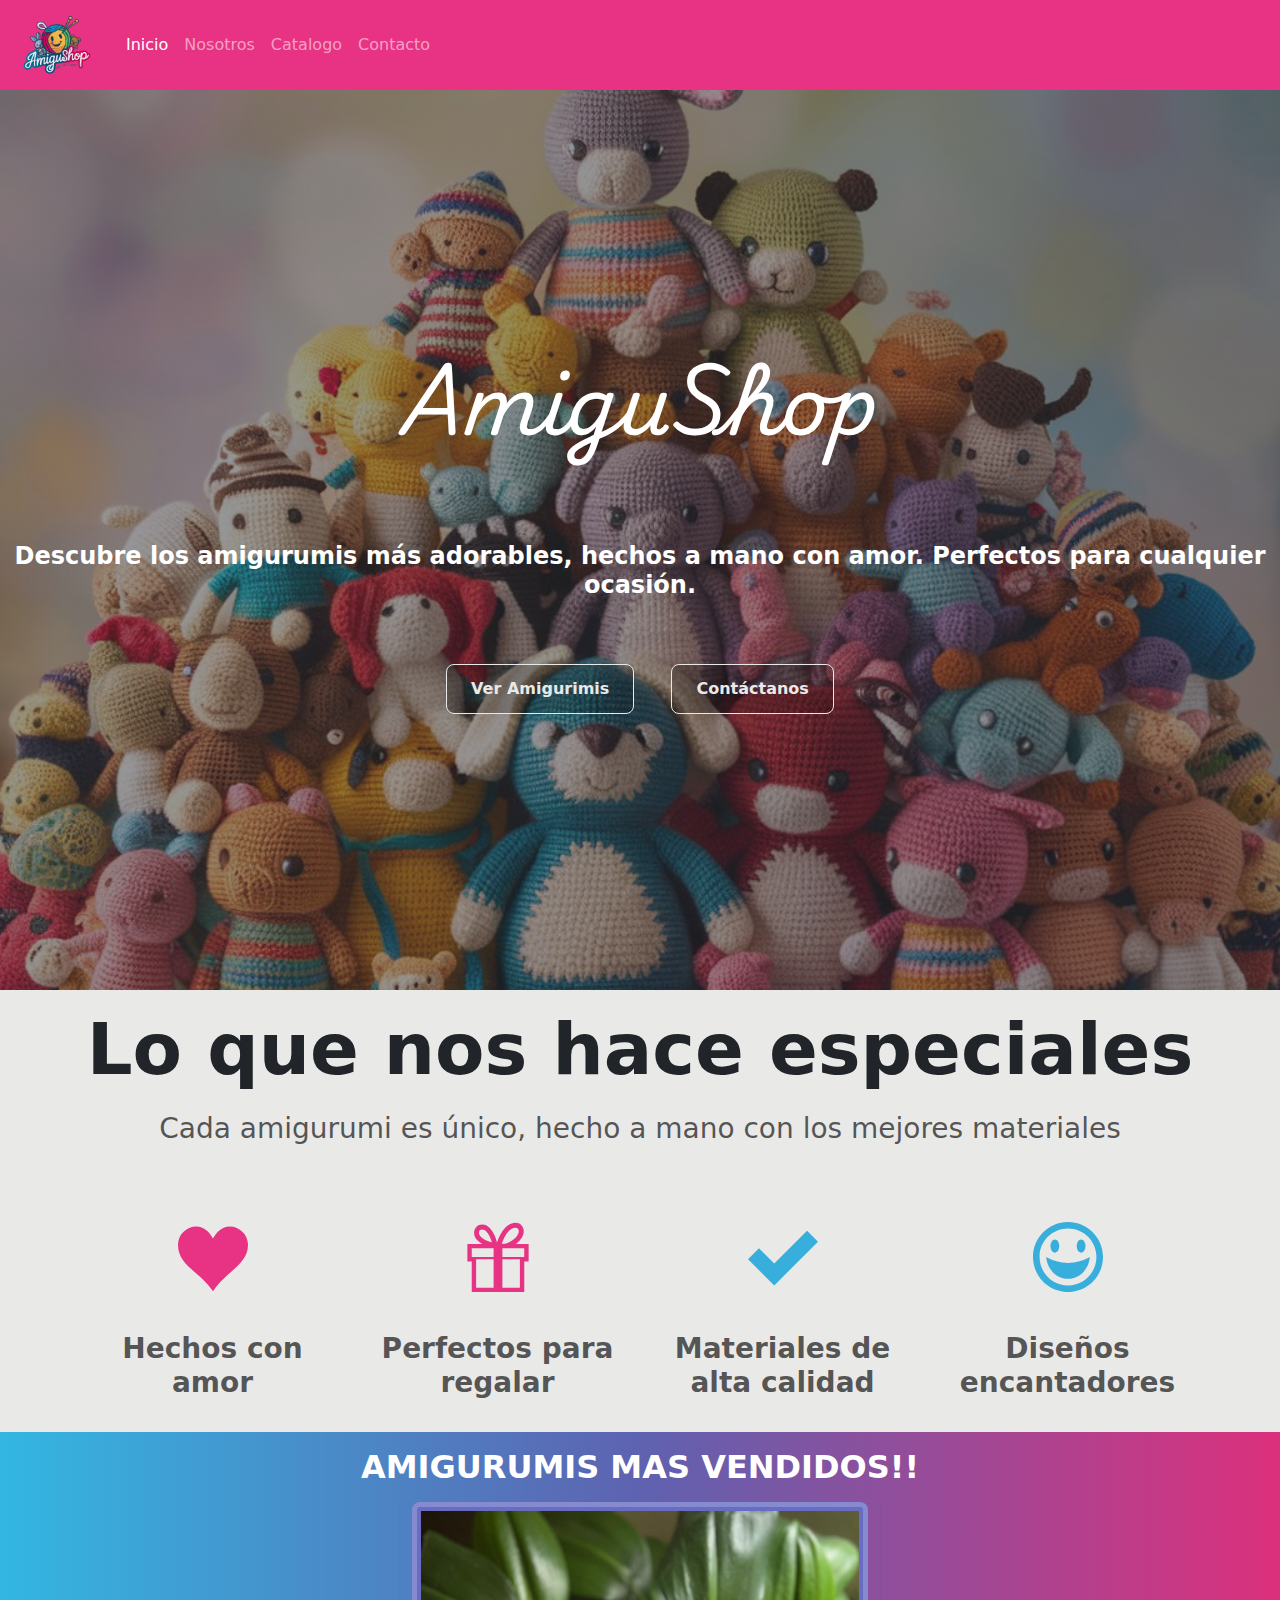
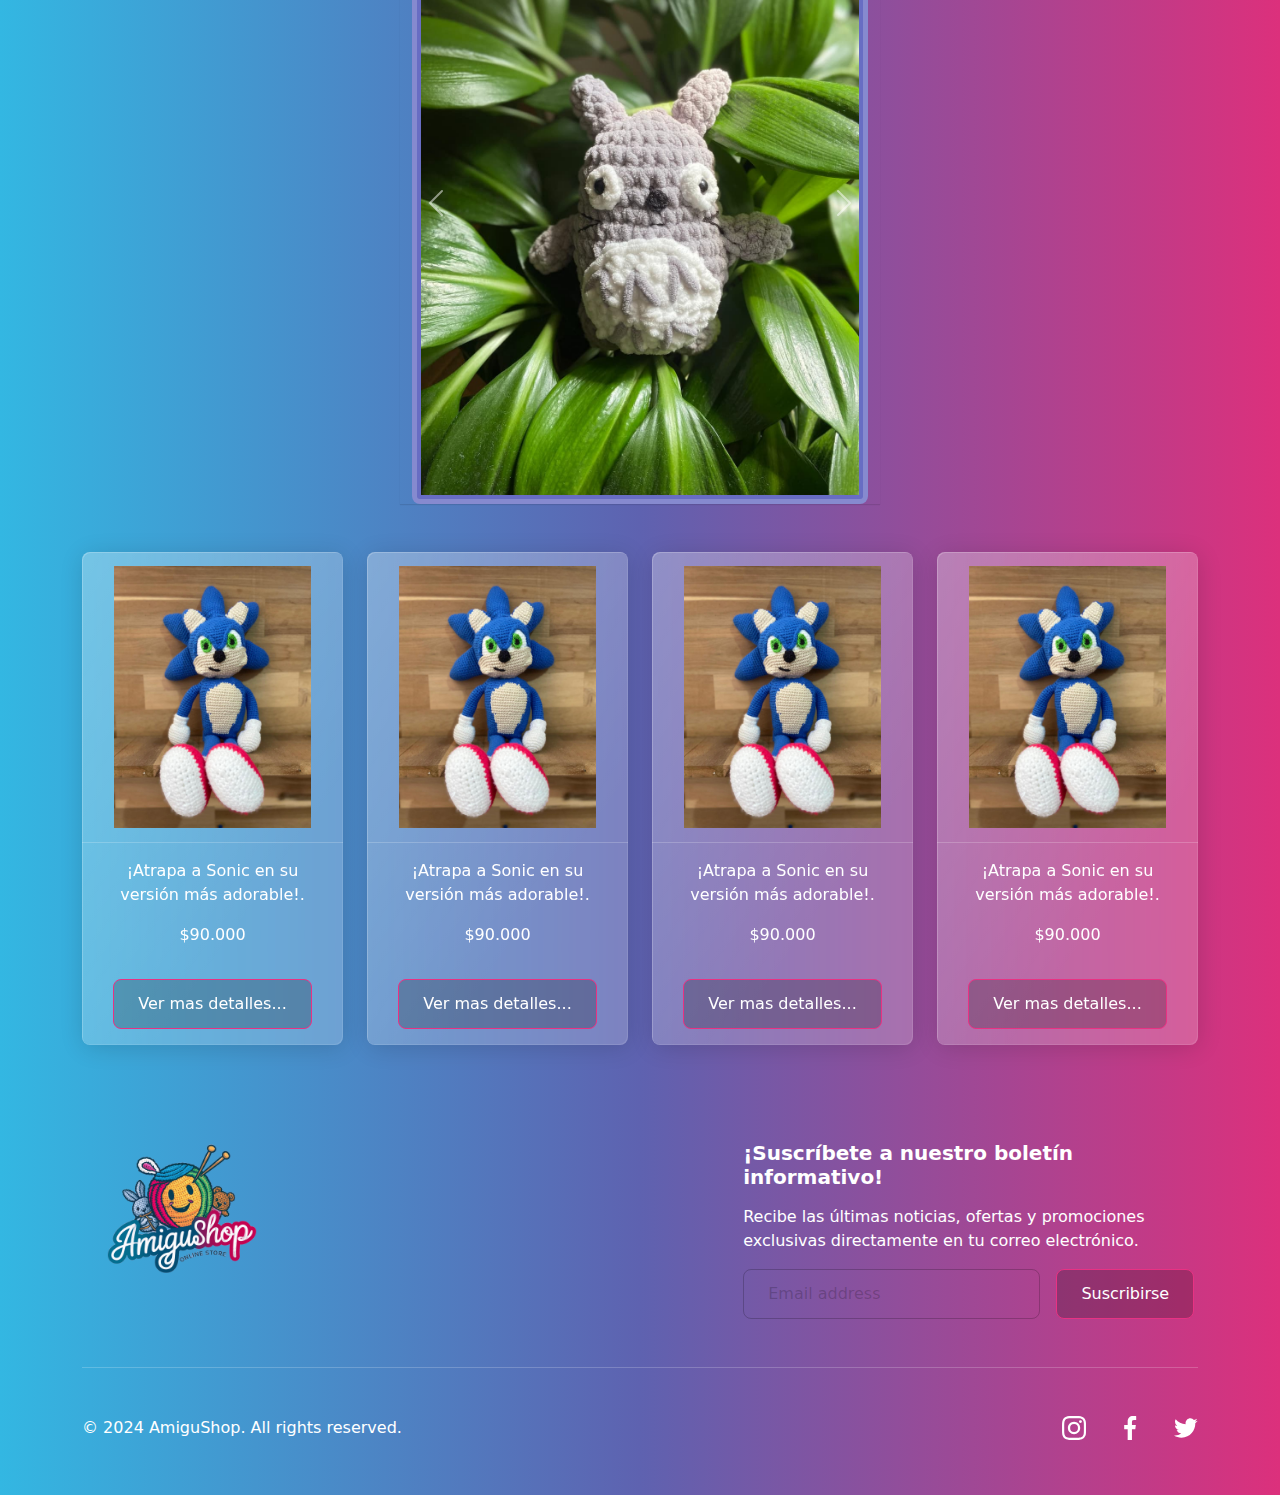
==== index.html @ a47c1117 "catalog-added" ====
<!DOCTYPE html>
<html lang="es">

<head>
  <meta charset="UTF-8" />
  <meta name="viewport" content="width=device-width, initial-scale=1.0" />
  <link rel="preconnect" href="https://fonts.googleapis.com" />
  <link rel="preconnect" href="https://fonts.gstatic.com" crossorigin />
  <link href="https://fonts.googleapis.com/css2?family=Playwrite+DK+Loopet:wght@100..400&display=swap"
    rel="stylesheet" />
  <link rel="stylesheet" href="./css/bootstrap.css" />
  <link rel="stylesheet" href="./css/styles.css" />
  <title>Document</title>
</head>

<body class="bg-light">
  <header>
    <nav class="navbar navbar-expand-lg bg-primary p-0" data-bs-theme="dark">
      <div class="container-fluid">
        <a class="navbar-brand p-0" href="#"><img width="90rem" src="/img/logo-sin-fondo.png" alt="logo" /></a>
        <button class="navbar-toggler" type="button" data-bs-toggle="collapse" data-bs-target="#navbarColor01"
          aria-controls="navbarColor01" aria-expanded="false" aria-label="Toggle navigation">
          <span class="navbar-toggler-icon"></span>
        </button>
        <div class="collapse navbar-collapse" id="navbarColor01">
          <ul class="navbar-nav me-auto  ">
            <li class="nav-item">
              <a class="nav-link active" href="#">Inicio
                <span class="visually-hidden">(current)</span>
              </a>
            </li>
            <li class="nav-item">
              <a class="nav-link" href="#">Nosotros</a>
            </li>
            <li class="nav-item">
              <a class="nav-link" href="#">Catalogo</a>
            </li>
            <li class="nav-item">
              <a class="nav-link" href="#">Contacto</a>
            </li>
          </ul>
        </div>
      </div>
    </nav>
  </header>
  <section class="container-fluid section-hero text-center vh-100 shadow-lg">
    <div class="d-flex justify-content-center align-items-center h-100">
      <div class="">
        <h1 class="mb-5 display-1 fw-bold" style="font-family: Playwrite DK Loopet">
          AmiguShop
        </h1>
        <h4 class="mb-4">
          Descubre los amigurumis más adorables, hechos a mano con amor.
          Perfectos para cualquier ocasión.
        </h4>
        <a data-mdb-ripple-init class="btn btn-outline-light m-2 fw-bolder"
          href="https://www.youtube.com/watch?v=c9B4TPnak1A" role="button" rel="nofollow" target="_blank">Ver
          Amigurimis</a>
        <a data-mdb-ripple-init class="btn btn-outline-light m-2 fw-bolder"
          href="https://mdbootstrap.com/docs/standard/" target="_blank" role="button">Contáctanos</a>
      </div>
    </div>
  </section>

  <section class="bg-light p-2 ">
    <div class="container">
      <h2 class="display-2 fw-semibold text-center text-dark">Lo que nos hace especiales</h2>
      <p class="text-secondary-emphasis fs-3 text-center mb-3">
        Cada amigurumi es único, hecho a mano con los mejores materiales
      </p>
      <div class="row row-cols-2 text-center">
        <div class="col-sm-3 text-wrap">
          <div><svg fill="#E83283" width="70">
              <use href="./img/icons-about.svg#icon-heart"></use>
            </svg></div>
          <h3 class="text-secondary-emphasis">Hechos con amor</h3>
        </div>
        <div class="col-sm-3 text-wrap">
          <div><svg fill="#E83283" width="70">
              <use href="./img/icons-about.svg#icon-gift"></use>
            </svg></div>
          <h3 class="text-secondary-emphasis">Perfectos para regalar</h3>
        </div>
        <div class="col-sm-3 text-wrap">
          <div><svg fill="#38AEDD" width="70">
              <use href="./img/icons-about.svg#icon-checkmark"></use>
            </svg></div>
          <h3 class="text-secondary-emphasis">Materiales de alta calidad</h3>
        </div>
        <div class="col-sm-3 text-wrap">
          <div><svg fill="#38AEDD" width="70">
              <use href="./img/icons-about.svg#icon-happy"></use>
            </svg></div>
          <h3 class="text-secondary-emphasis">Diseños encantadores</h3>
        </div>
      </div>
  </section>
  <section class="p-2">
    <h2 class="text-center">AMIGURUMIS MAS VENDIDOS!!</h2>
    <div id="carouselExampleAutoplaying" class="carousel slide carousel-fade container shadow-sm"
      data-bs-ride="carousel">
      <div class="carousel-inner">
        <div class="carousel-item active">
          <img src="img/totoro.jpg" class="d-block w-100 img-thumbnail border-5 " alt="totoro">
        </div>
        <div class="carousel-item">
          <img src="/img/sonic-1.jpeg" class="d-block w-100 img-thumbnail border-5" alt="sonic">
        </div>
        <div class="carousel-item">
          <img src="img/hello-kitty.jpeg" class="d-block w-100 img-thumbnail border-5" alt="...">
        </div>
        <div class="carousel-item">
          <img src="img/hipopotamo.jpeg" class="d-block w-100 img-thumbnail border-5" alt="...">
        </div>
      </div>
      <button class="carousel-control-prev" type="button" data-bs-target="#carouselExampleAutoplaying"
        data-bs-slide="prev">
        <span class="carousel-control-prev-icon" aria-hidden="true"></span>
        <span class="visually-hidden">Previous</span>
      </button>
      <button class="carousel-control-next" type="button" data-bs-target="#carouselExampleAutoplaying"
        data-bs-slide="next">
        <span class="carousel-control-next-icon" aria-hidden="true"></span>
        <span class="visually-hidden">Next</span>
      </button>
    </div>
  </section>
  <section class="">
    <div class="container mt-3">
      <div class="row row-cols-1 text-center">
        <div class="col-sm-3 text-wrap">
          <div class="card mb-3">
            <div>
              <img class="d-block w-100 card-header" src="img/sonic-1.jpeg" alt="">
            </div>
            <div class="card-body p-2">
              <p class="card-text">¡Atrapa a Sonic en su versión más adorable!.</p>
              <span class=" ">$90.000</span>
            </div>
            <div class="card-body p-2">

              <button type="button" class=" btn btn-primary">Ver mas detalles...</button>
            </div>
          </div>
        </div>
        <div class="col-sm-3 text-wrap">
          <div class="card mb-3">
            <div>
              <img class="d-block w-100 card-header" src="img/sonic-1.jpeg" alt="">
            </div>
            <div class="card-body p-2">
              <p class="card-text">¡Atrapa a Sonic en su versión más adorable!.</p>
              <span class="">$90.000</span>
            </div>
            <div class="card-body p-2">

              <button type="button" class=" btn btn-primary">Ver mas detalles...</button>
            </div>
          </div>
        </div>
        <div class="col-sm-3 text-wrap">
          <div class="card mb-3">
            <div>
              <img class="d-block w-100 card-header" src="img/sonic-1.jpeg" alt="">
            </div>
            <div class="card-body p-2">
              <p class="card-text">¡Atrapa a Sonic en su versión más adorable!.</p>
              <span class="">$90.000</span>
            </div>
            <div class="card-body p-2">

              <button type="button" class=" btn btn-primary">Ver mas detalles...</button>
            </div>
          </div>
        </div>
        <div class="col-sm-3 text-wrap">
          <div class="card mb-3">
            <div>
              <img class="d-block w-100 card-header" src="img/sonic-1.jpeg" alt="">
            </div>
            <div class="card-body p-2">
              <p class="card-text">¡Atrapa a Sonic en su versión más adorable!.</p>
              <span class="">$90.000</span>
            </div>
            <div class="card-body p-2">

              <button type="button" class=" btn btn-primary">Ver mas detalles...</button>
            </div>
          </div>
        </div>
      </div>
  </section>
  <footer>
    <div class="container py-3">
      <div class="row">
        <div class="col-6 col-md-2 hidden">
          <a class="navbar-brand p-0" href="#"><img width="200rem" src="/img/logo-sin-fondo.png" alt="logo" /></a>
        </div>
        <div class="col-md-5 offset-md-1 mt-3">
          <form>
            <h5>¡Suscríbete a nuestro boletín informativo!</h5>
            <p>Recibe las últimas noticias, ofertas y promociones exclusivas directamente en tu correo electrónico.</p>
            <div class="d-flex flex-column flex-sm-row w-100 gap-2">
              <label for="newsletter1" class="visually-hidden">correo electronico</label>
              <input id="newsletter1" type="text" class="form-control" placeholder="Email address">
              <button class="btn btn-primary" type="button">Suscribirse</button>
            </div>
          </form>
        </div>
      </div>

      <div class="d-flex flex-column flex-sm-row justify-content-between py-4 my-4 border-top">
        <p>© 2024 AmiguShop. All rights reserved.</p>
        <ul class="list-unstyled d-flex">

          <li class="ms-3"><a class="icon-link icon-link-hover" href="#"><svg class="bi" width="24" height="24">
                <use href="./img/icons.svg#icon-instagram"></use>
              </svg></a></li>
          <li class="ms-3"><a class="icon-link icon-link-hover" href="#"><svg class="bi" width="24" height="24">
                <use href="./img/icons.svg#icon-facebook"></use>
              </svg></a></li>
          <li class="ms-3"><a class="icon-link icon-link-hover" href="#"><svg class="bi" width="24" height="24">
                <use href="./img/icons.svg#icon-twitter"></use>
              </svg></a></li>
        </ul>
      </div>
    </div>
  </footer>
  <script src="https://cdn.jsdelivr.net/npm/bootstrap@5.3.3/dist/js/bootstrap.bundle.min.js"></script>
</body>

</html>
---- css/styles.css ----
.section-hero {
    margin: 0 auto;
    background-image: linear-gradient(to right, rgba(47, 48, 58, 0.5), rgba(47, 48, 58, 0.5)), url(/img/bg-hero.jpeg);
    background-size: cover;
    background-repeat: no-repeat;
    background-position: center;

}

.slide {
    max-width: 30rem;
}





@media (max-width: 425px) {
    .hidden {
        display: none;
    }
}
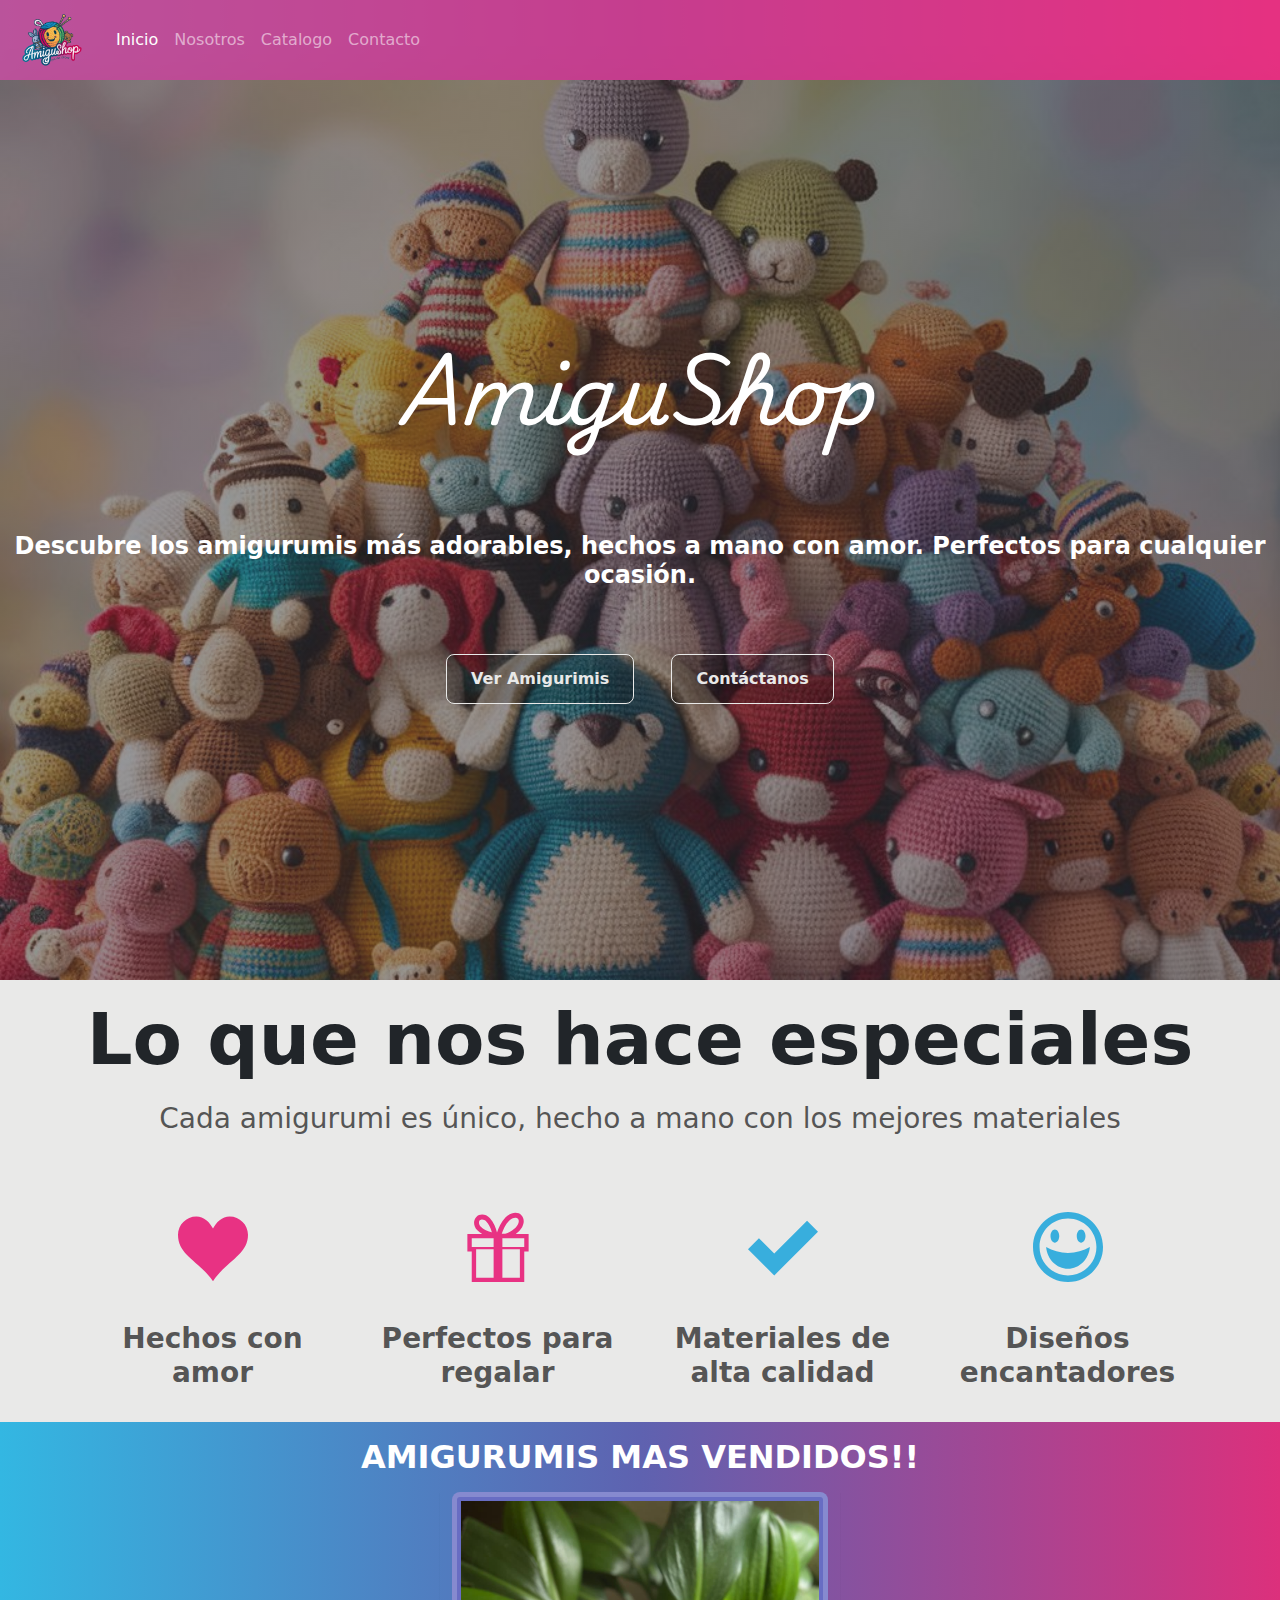
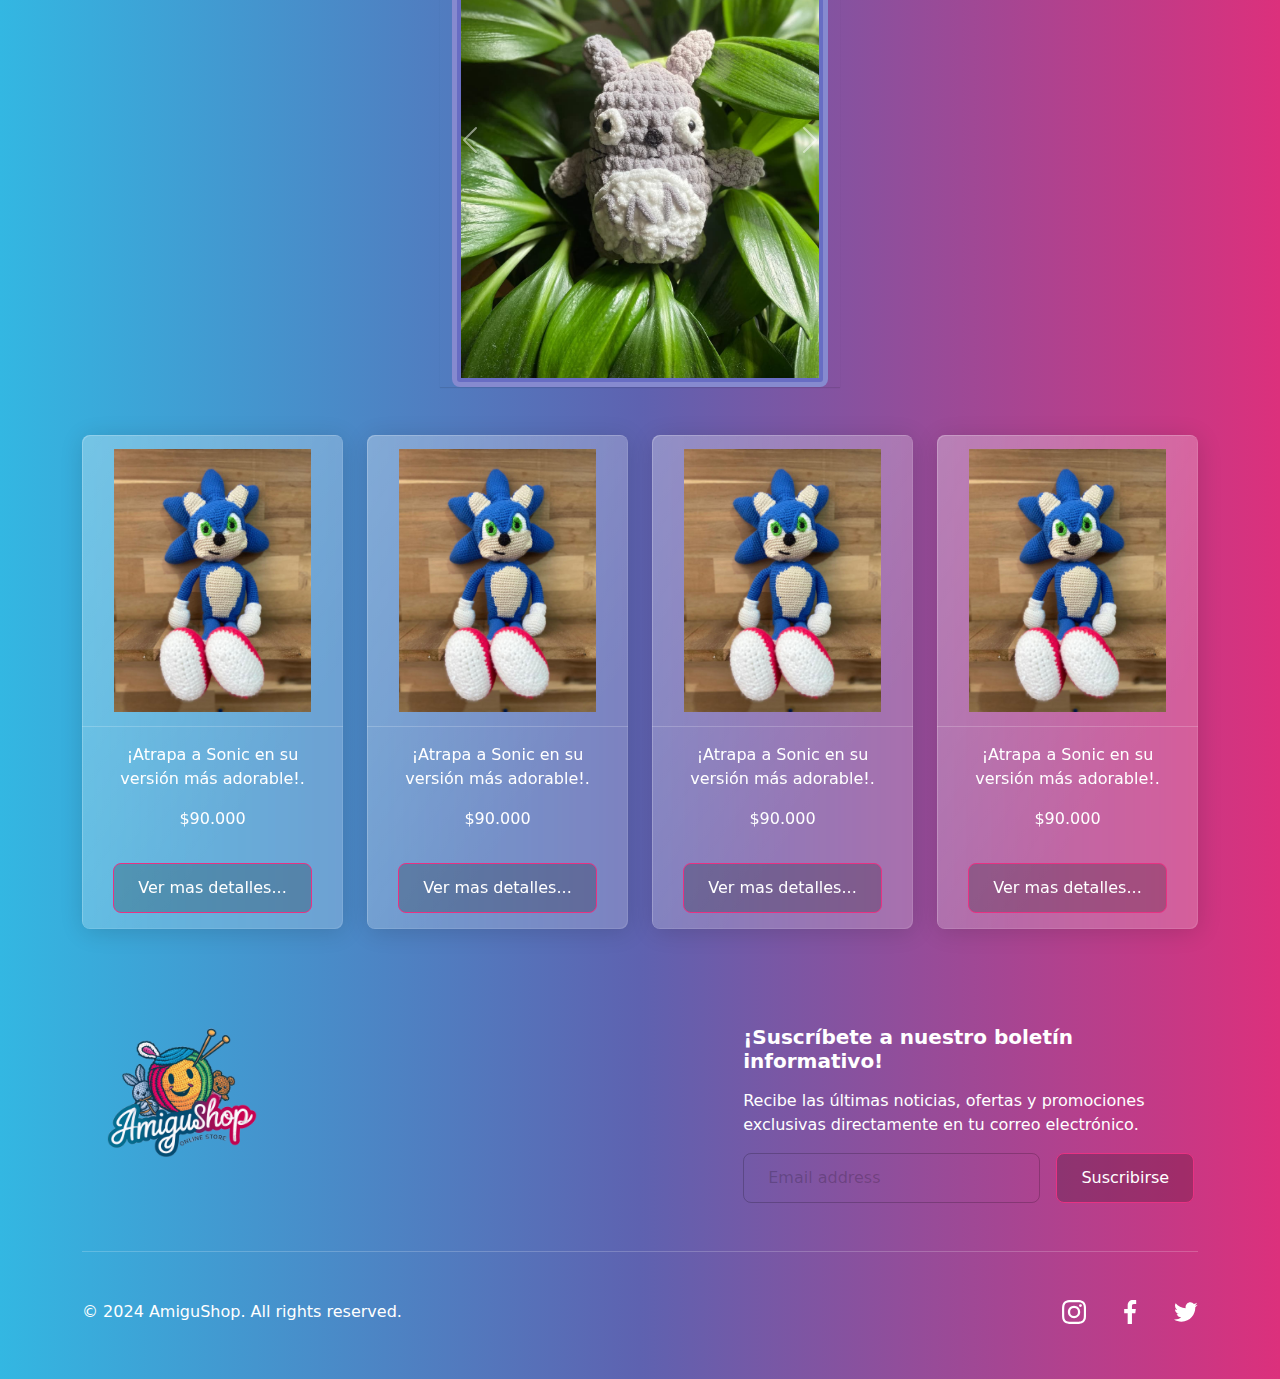
==== commit 10785843: "opacity-header" ====
--- a/index.html
+++ b/index.html
@@ -10,14 +10,14 @@
     rel="stylesheet" />
   <link rel="stylesheet" href="./css/bootstrap.css" />
   <link rel="stylesheet" href="./css/styles.css" />
-  <title>Document</title>
+  <title>AmiguShop</title>
 </head>
 
 <body class="bg-light">
   <header>
-    <nav class="navbar navbar-expand-lg bg-primary p-0" data-bs-theme="dark">
+    <nav class="navbar navbar-expand-lg bg-primary p-0 bg-opacity-75" data-bs-theme="dark">
       <div class="container-fluid">
-        <a class="navbar-brand p-0" href="#"><img width="90rem" src="/img/logo-sin-fondo.png" alt="logo" /></a>
+        <a class="navbar-brand p-0" href="#"><img width="80rem" src="/img/logo-sin-fondo.png" alt="logo" /></a>
         <button class="navbar-toggler" type="button" data-bs-toggle="collapse" data-bs-target="#navbarColor01"
           aria-controls="navbarColor01" aria-expanded="false" aria-label="Toggle navigation">
           <span class="navbar-toggler-icon"></span>
@@ -30,7 +30,7 @@
               </a>
             </li>
             <li class="nav-item">
-              <a class="nav-link" href="#">Nosotros</a>
+              <a class="nav-link" href="#about">Nosotros</a>
             </li>
             <li class="nav-item">
               <a class="nav-link" href="#">Catalogo</a>
@@ -62,7 +62,7 @@
     </div>
   </section>
 
-  <section class="bg-light p-2 ">
+  <section id="about" class="bg-light p-2 ">
     <div class="container">
       <h2 class="display-2 fw-semibold text-center text-dark">Lo que nos hace especiales</h2>
       <p class="text-secondary-emphasis fs-3 text-center mb-3">
@@ -194,7 +194,8 @@
     <div class="container py-3">
       <div class="row">
         <div class="col-6 col-md-2 hidden">
-          <a class="navbar-brand p-0" href="#"><img width="200rem" src="/img/logo-sin-fondo.png" alt="logo" /></a>
+          <a class="navbar-brand p-0" href="/index.html"><img width="200rem" src="/img/logo-sin-fondo.png"
+              alt="logo" /></a>
         </div>
         <div class="col-md-5 offset-md-1 mt-3">
           <form>
--- a/css/styles.css
+++ b/css/styles.css
@@ -8,7 +8,7 @@
 }
 
 .slide {
-    max-width: 30rem;
+    max-width: 25rem;
 }
 
 
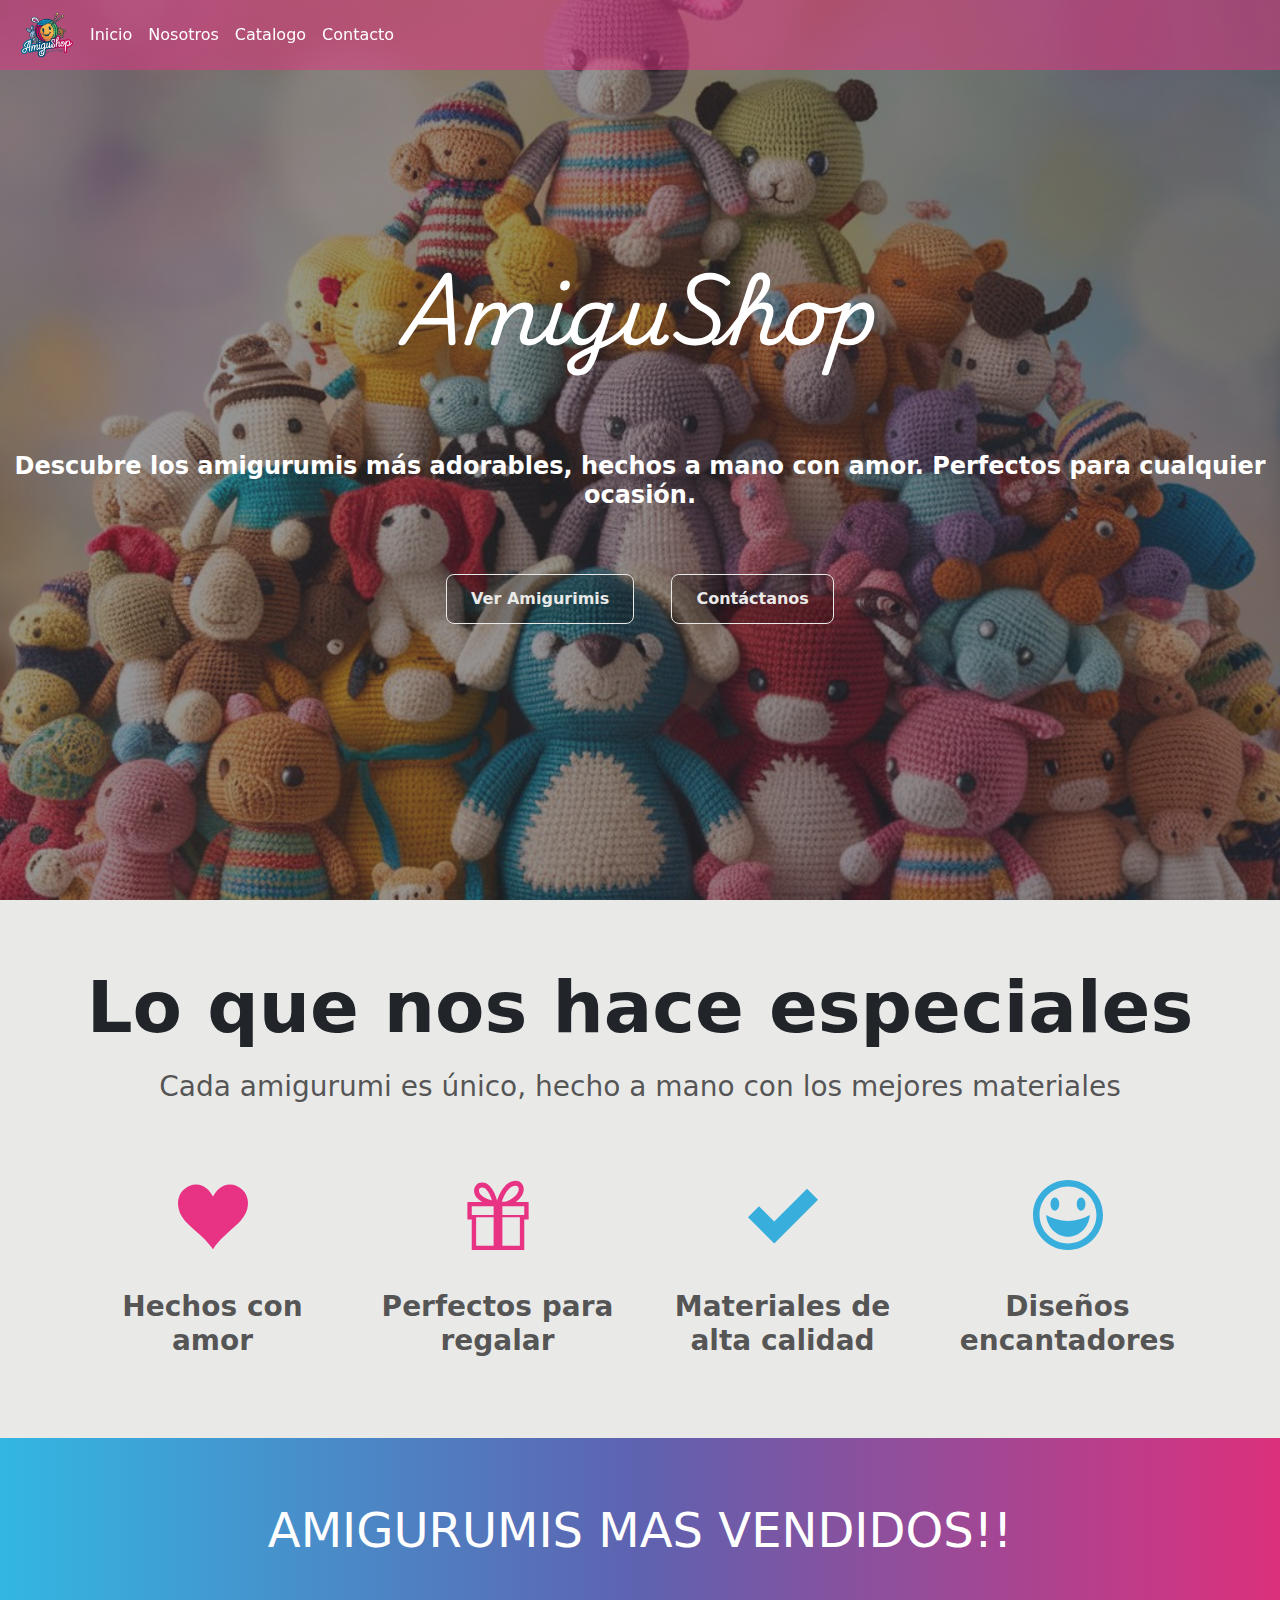
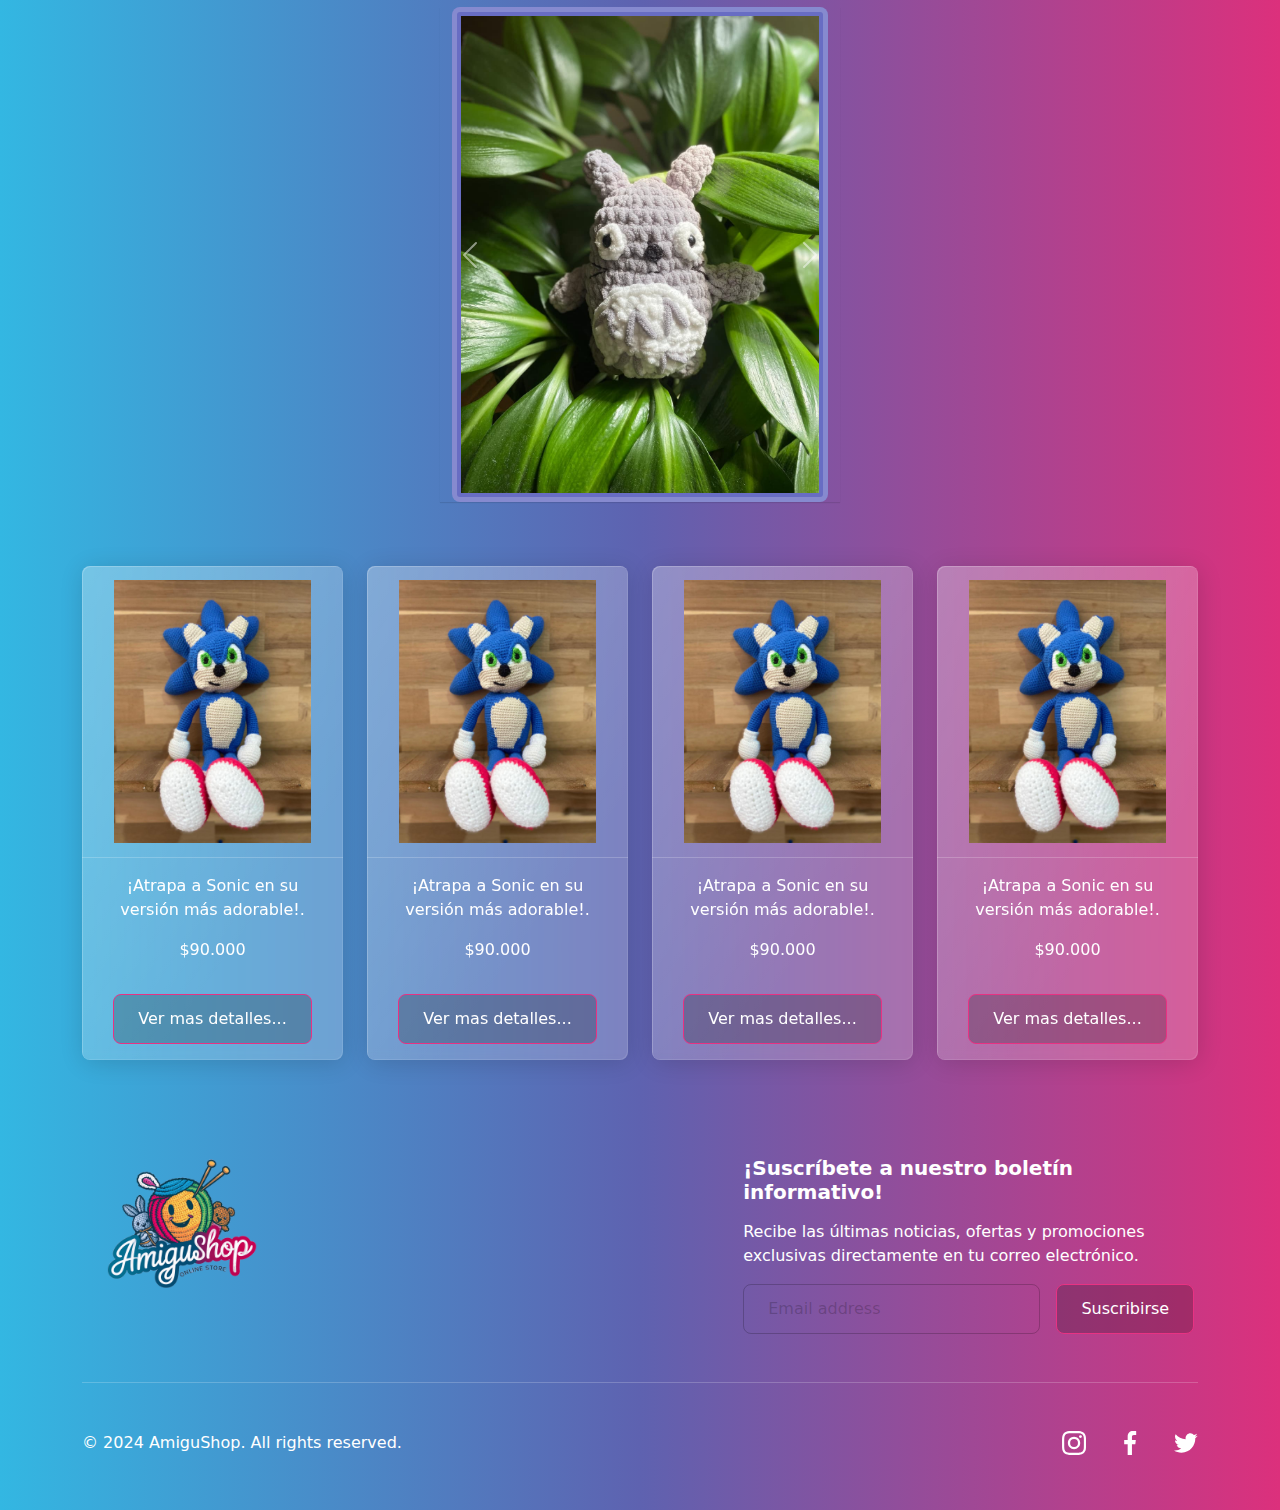
==== commit 66c56080: "changes-nav-margin sections" ====
--- a/index.html
+++ b/index.html
@@ -15,9 +15,9 @@
 
 <body class="bg-light">
   <header>
-    <nav class="navbar navbar-expand-lg bg-primary p-0 bg-opacity-75" data-bs-theme="dark">
+    <nav class="navbar navbar-expand-lg bg-primary p-0 bg-opacity-50 fixed-top m-0" data-bs-theme="dark">
       <div class="container-fluid">
-        <a class="navbar-brand p-0" href="#"><img width="80rem" src="/img/logo-sin-fondo.png" alt="logo" /></a>
+        <a class="navbar-brand p-0 m-0" href="#"><img width="70rem" src="./img/logo-sin-fondo.png" alt="logo" /></a>
         <button class="navbar-toggler" type="button" data-bs-toggle="collapse" data-bs-target="#navbarColor01"
           aria-controls="navbarColor01" aria-expanded="false" aria-label="Toggle navigation">
           <span class="navbar-toggler-icon"></span>
@@ -25,15 +25,15 @@
         <div class="collapse navbar-collapse" id="navbarColor01">
           <ul class="navbar-nav me-auto  ">
             <li class="nav-item">
-              <a class="nav-link active" href="#">Inicio
+              <a class="nav-link " href="#">Inicio
                 <span class="visually-hidden">(current)</span>
               </a>
             </li>
             <li class="nav-item">
-              <a class="nav-link" href="#about">Nosotros</a>
-            </li>
-            <li class="nav-item">
-              <a class="nav-link" href="#">Catalogo</a>
+              <a class="nav-link " href="#about">Nosotros</a>
+            </li>
+            <li class="nav-item">
+              <a class="nav-link " href="#">Catalogo</a>
             </li>
             <li class="nav-item">
               <a class="nav-link" href="#">Contacto</a>
@@ -56,19 +56,19 @@
         <a data-mdb-ripple-init class="btn btn-outline-light m-2 fw-bolder"
           href="https://www.youtube.com/watch?v=c9B4TPnak1A" role="button" rel="nofollow" target="_blank">Ver
           Amigurimis</a>
-        <a data-mdb-ripple-init class="btn btn-outline-light m-2 fw-bolder"
-          href="https://mdbootstrap.com/docs/standard/" target="_blank" role="button">Contáctanos</a>
+        <a data-mdb-ripple-init class="btn btn-outline-light m-2 fw-bolder" href="https://wa.me/573041015470"
+          target="_blank" role="button">Contáctanos</a>
       </div>
     </div>
   </section>
 
   <section id="about" class="bg-light p-2 ">
     <div class="container">
-      <h2 class="display-2 fw-semibold text-center text-dark">Lo que nos hace especiales</h2>
+      <h2 class="display-2 fw-semibold text-center text-dark mt-4">Lo que nos hace especiales</h2>
       <p class="text-secondary-emphasis fs-3 text-center mb-3">
         Cada amigurumi es único, hecho a mano con los mejores materiales
       </p>
-      <div class="row row-cols-2 text-center">
+      <div class="row row-cols-2 text-center mb-4">
         <div class="col-sm-3 text-wrap">
           <div><svg fill="#E83283" width="70">
               <use href="./img/icons-about.svg#icon-heart"></use>
@@ -96,7 +96,7 @@
       </div>
   </section>
   <section class="p-2">
-    <h2 class="text-center">AMIGURUMIS MAS VENDIDOS!!</h2>
+    <h2 class="text-center mt-4 mb-4 display-5">AMIGURUMIS MAS VENDIDOS!!</h2>
     <div id="carouselExampleAutoplaying" class="carousel slide carousel-fade container shadow-sm"
       data-bs-ride="carousel">
       <div class="carousel-inner">
@@ -104,7 +104,7 @@
           <img src="img/totoro.jpg" class="d-block w-100 img-thumbnail border-5 " alt="totoro">
         </div>
         <div class="carousel-item">
-          <img src="/img/sonic-1.jpeg" class="d-block w-100 img-thumbnail border-5" alt="sonic">
+          <img src="img/sonic-1.jpeg" class="d-block w-100 img-thumbnail border-5" alt="sonic">
         </div>
         <div class="carousel-item">
           <img src="img/hello-kitty.jpeg" class="d-block w-100 img-thumbnail border-5" alt="...">
@@ -126,7 +126,7 @@
     </div>
   </section>
   <section class="">
-    <div class="container mt-3">
+    <div class="container mt-4">
       <div class="row row-cols-1 text-center">
         <div class="col-sm-3 text-wrap">
           <div class="card mb-3">
@@ -194,7 +194,7 @@
     <div class="container py-3">
       <div class="row">
         <div class="col-6 col-md-2 hidden">
-          <a class="navbar-brand p-0" href="/index.html"><img width="200rem" src="/img/logo-sin-fondo.png"
+          <a class="navbar-brand p-0" href="/index.html"><img width="200rem" src="./img/logo-sin-fondo.png"
               alt="logo" /></a>
         </div>
         <div class="col-md-5 offset-md-1 mt-3">
--- a/css/styles.css
+++ b/css/styles.css
@@ -12,9 +12,6 @@
 }
 
 
-
-
-
 @media (max-width: 425px) {
     .hidden {
         display: none;
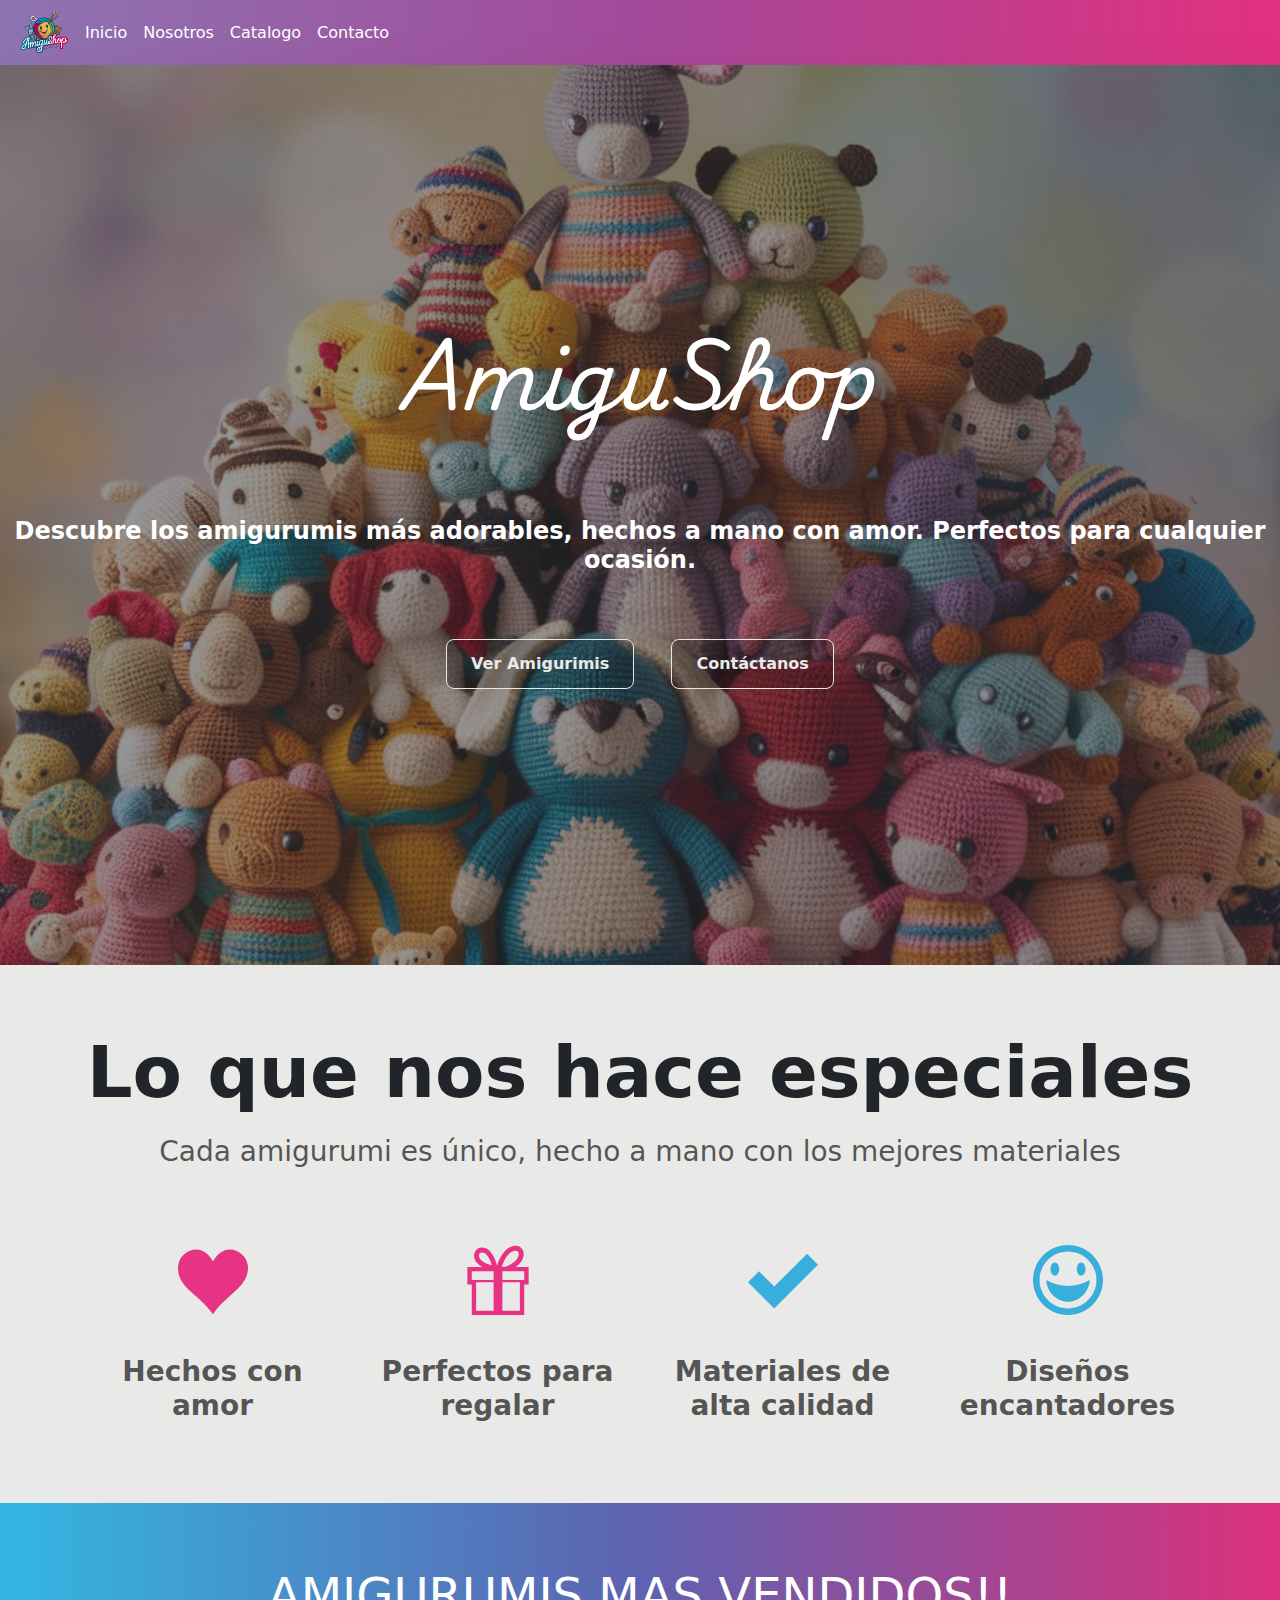
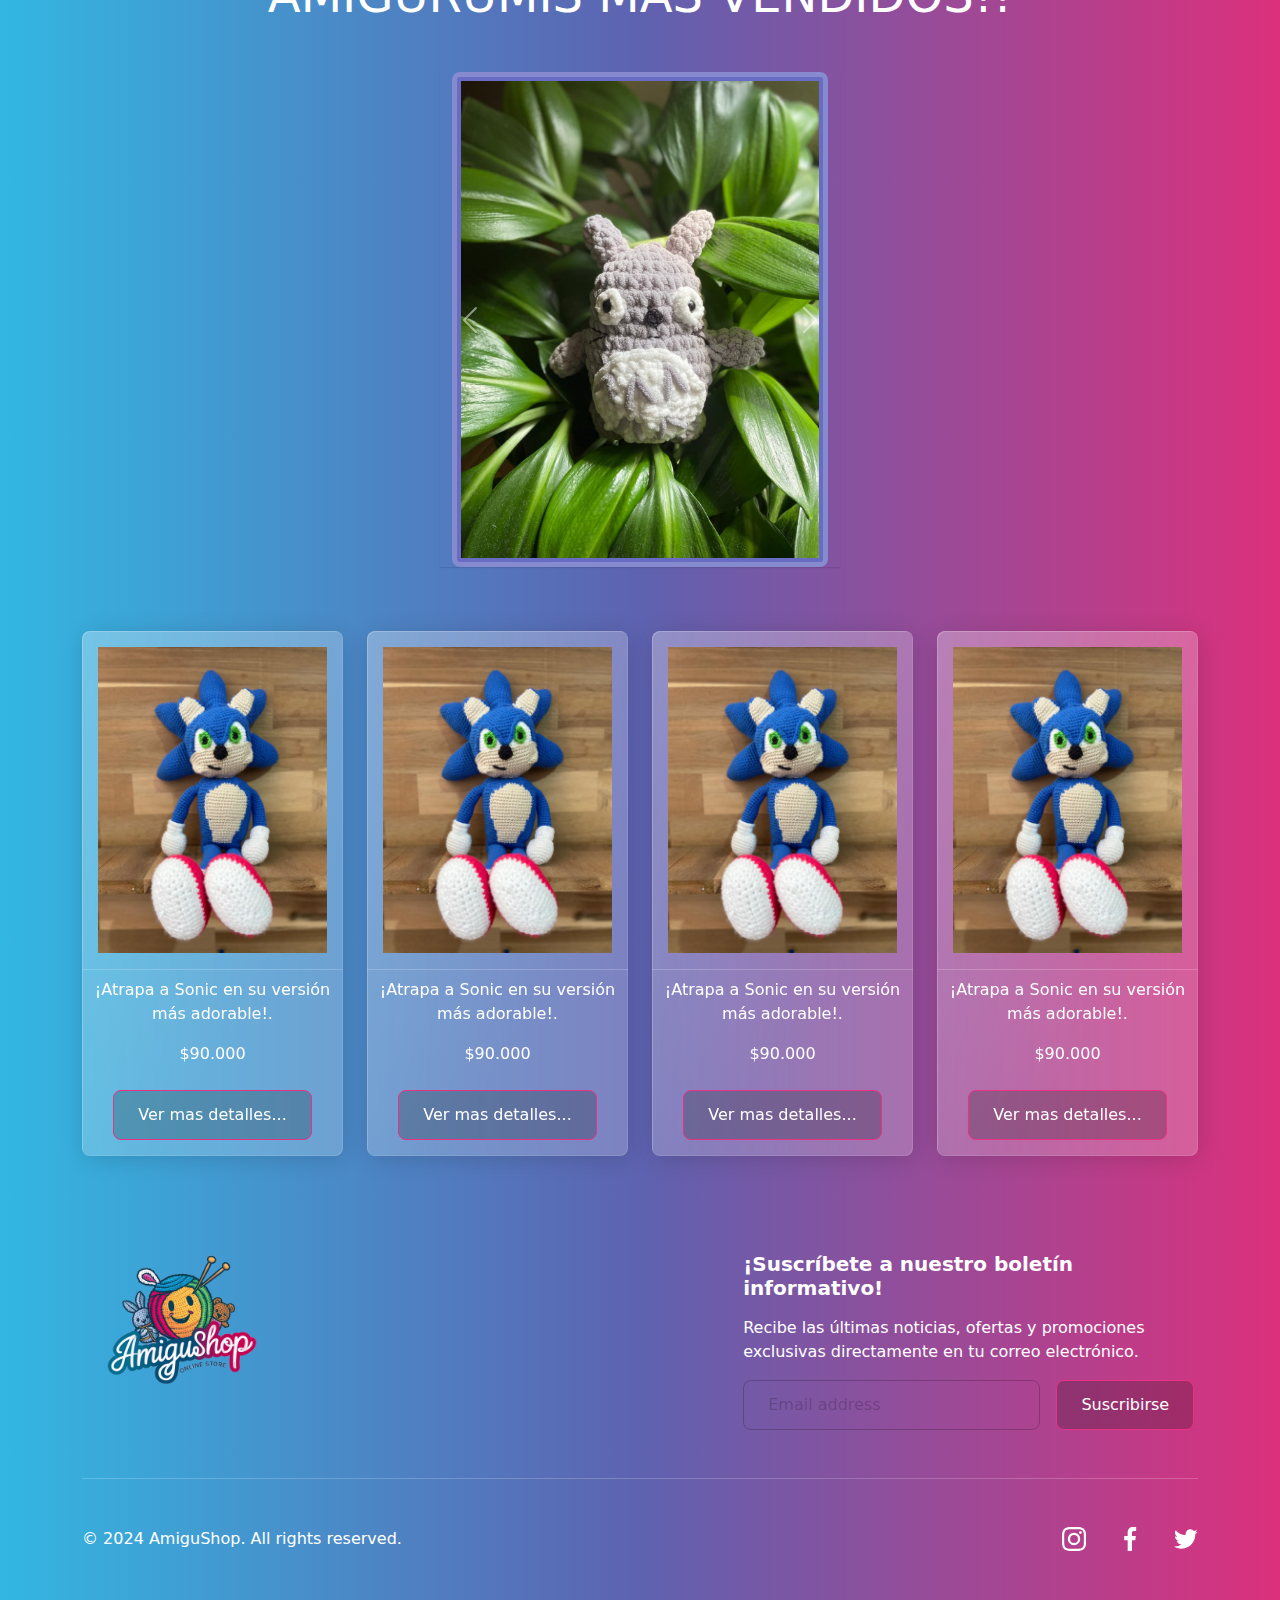
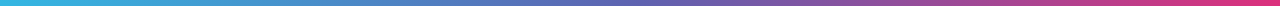
==== commit bf6a8846: "se-añade-script-suscripcion" ====
--- a/index.html
+++ b/index.html
@@ -15,14 +15,14 @@
 
 <body class="bg-light">
   <header>
-    <nav class="navbar navbar-expand-lg bg-primary p-0 bg-opacity-50 fixed-top m-0" data-bs-theme="dark">
+    <nav class="navbar navbar-expand-lg bg-primary p-0 bg-opacity-50 m-0 " data-bs-theme="dark">
       <div class="container-fluid">
-        <a class="navbar-brand p-0 m-0" href="#"><img width="70rem" src="./img/logo-sin-fondo.png" alt="logo" /></a>
+        <a class="navbar-brand p-0 m-0" href="#"><img width="65rem" src="./img/logo-sin-fondo.png" alt="logo" /></a>
         <button class="navbar-toggler" type="button" data-bs-toggle="collapse" data-bs-target="#navbarColor01"
           aria-controls="navbarColor01" aria-expanded="false" aria-label="Toggle navigation">
           <span class="navbar-toggler-icon"></span>
         </button>
-        <div class="collapse navbar-collapse" id="navbarColor01">
+        <div class="collapse navbar-collapse m-0" id="navbarColor01">
           <ul class="navbar-nav me-auto  ">
             <li class="nav-item">
               <a class="nav-link " href="#">Inicio
@@ -131,9 +131,9 @@
         <div class="col-sm-3 text-wrap">
           <div class="card mb-3">
             <div>
-              <img class="d-block w-100 card-header" src="img/sonic-1.jpeg" alt="">
-            </div>
-            <div class="card-body p-2">
+              <img class="d-block w-100 card-header p-2" src="img/sonic-1.jpeg" alt="">
+            </div>
+            <div class="card-body p-1">
               <p class="card-text">¡Atrapa a Sonic en su versión más adorable!.</p>
               <span class=" ">$90.000</span>
             </div>
@@ -146,9 +146,9 @@
         <div class="col-sm-3 text-wrap">
           <div class="card mb-3">
             <div>
-              <img class="d-block w-100 card-header" src="img/sonic-1.jpeg" alt="">
-            </div>
-            <div class="card-body p-2">
+              <img class="d-block w-100 card-header p-2"" src=" img/sonic-1.jpeg" alt="">
+            </div>
+            <div class="card-body p-1">
               <p class="card-text">¡Atrapa a Sonic en su versión más adorable!.</p>
               <span class="">$90.000</span>
             </div>
@@ -161,9 +161,9 @@
         <div class="col-sm-3 text-wrap">
           <div class="card mb-3">
             <div>
-              <img class="d-block w-100 card-header" src="img/sonic-1.jpeg" alt="">
-            </div>
-            <div class="card-body p-2">
+              <img class="d-block w-100 card-header p-2"" src=" img/sonic-1.jpeg" alt="">
+            </div>
+            <div class="card-body p-1">
               <p class="card-text">¡Atrapa a Sonic en su versión más adorable!.</p>
               <span class="">$90.000</span>
             </div>
@@ -176,9 +176,9 @@
         <div class="col-sm-3 text-wrap">
           <div class="card mb-3">
             <div>
-              <img class="d-block w-100 card-header" src="img/sonic-1.jpeg" alt="">
-            </div>
-            <div class="card-body p-2">
+              <img class="d-block w-100 card-header p-2"" src=" img/sonic-1.jpeg" alt="">
+            </div>
+            <div class="card-body p-1">
               <p class="card-text">¡Atrapa a Sonic en su versión más adorable!.</p>
               <span class="">$90.000</span>
             </div>
@@ -198,13 +198,13 @@
               alt="logo" /></a>
         </div>
         <div class="col-md-5 offset-md-1 mt-3">
-          <form>
+          <form id="suscription">
             <h5>¡Suscríbete a nuestro boletín informativo!</h5>
             <p>Recibe las últimas noticias, ofertas y promociones exclusivas directamente en tu correo electrónico.</p>
             <div class="d-flex flex-column flex-sm-row w-100 gap-2">
-              <label for="newsletter1" class="visually-hidden">correo electronico</label>
-              <input id="newsletter1" type="text" class="form-control" placeholder="Email address">
-              <button class="btn btn-primary" type="button">Suscribirse</button>
+              <label for="email" class="visually-hidden">correo electronico</label>
+              <input name="email" id="email" type="email" class="form-control" placeholder="Email address">
+              <button class="btn btn-primary" type="button" onclick="customerSuscription()">Suscribirse</button>
             </div>
           </form>
         </div>
@@ -228,6 +228,7 @@
     </div>
   </footer>
   <script src="https://cdn.jsdelivr.net/npm/bootstrap@5.3.3/dist/js/bootstrap.bundle.min.js"></script>
+  <script src="./js/script.js"></script>
 </body>
 
 </html>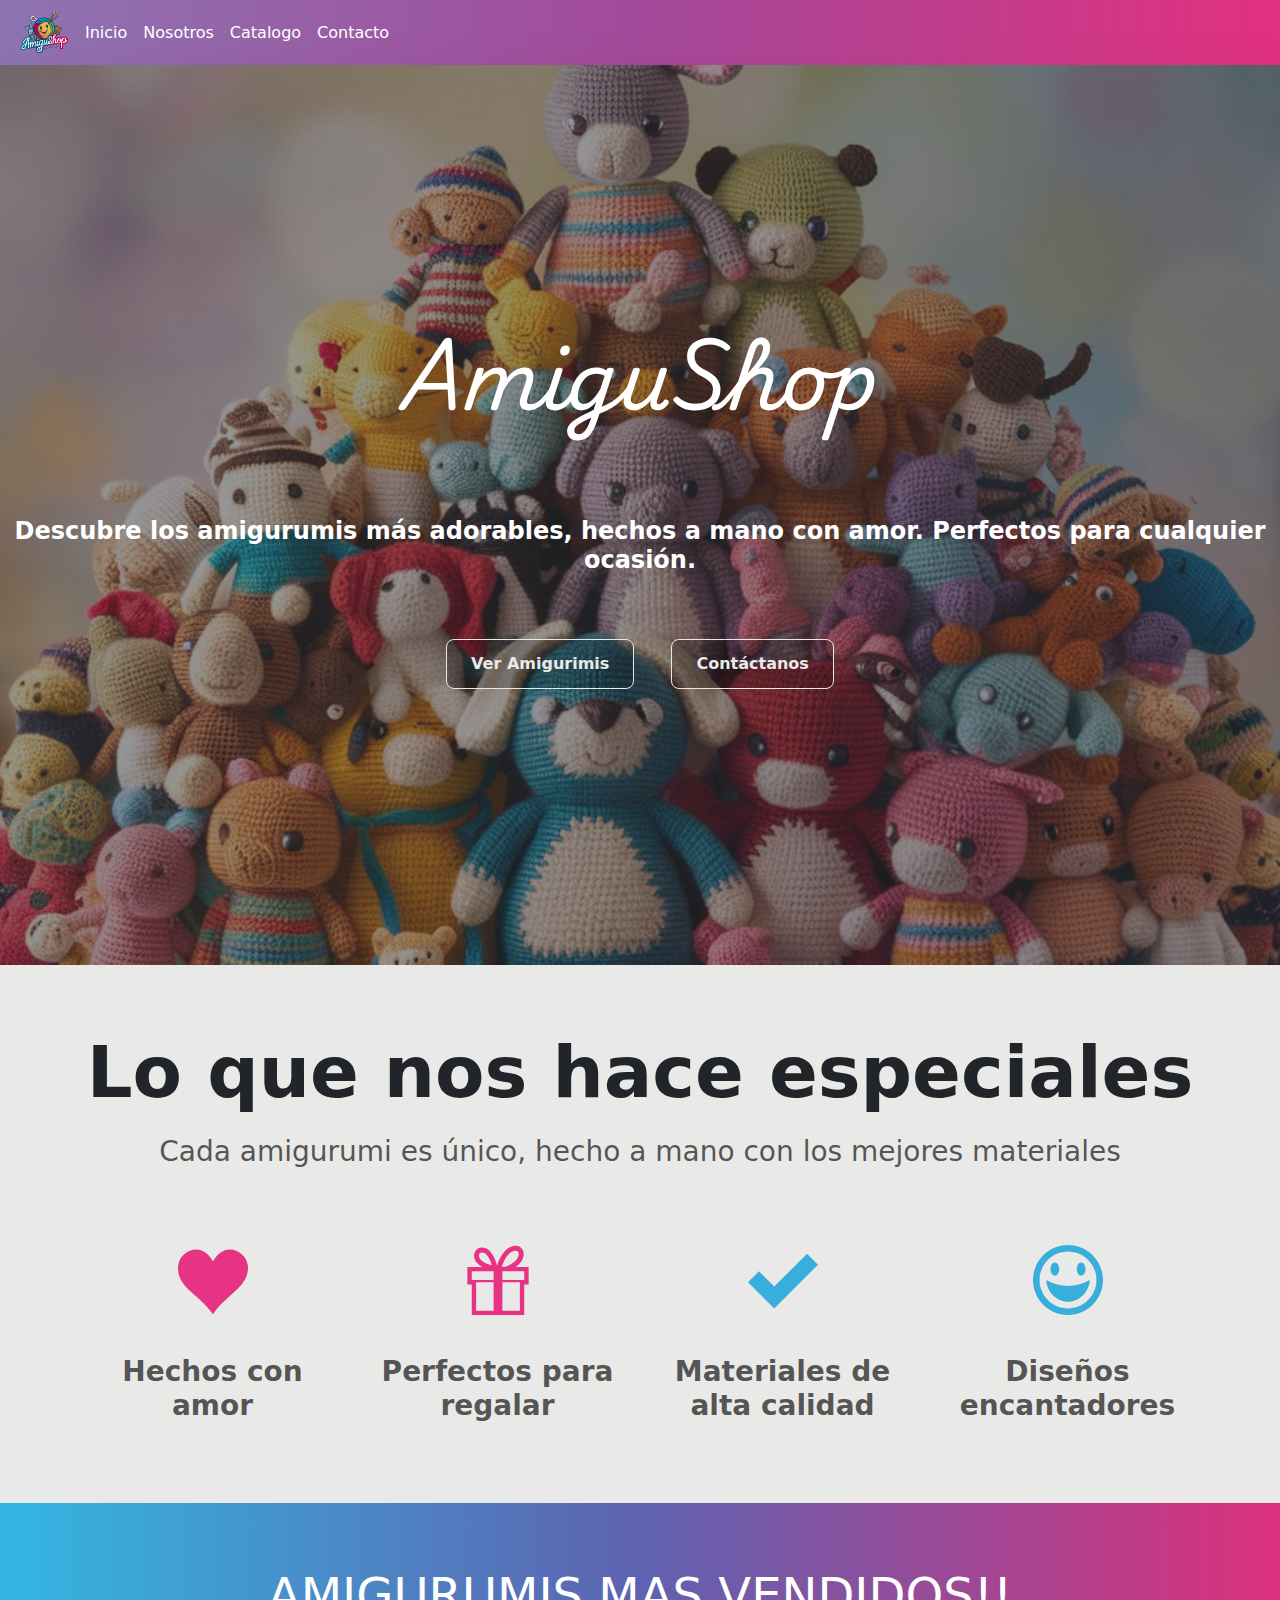
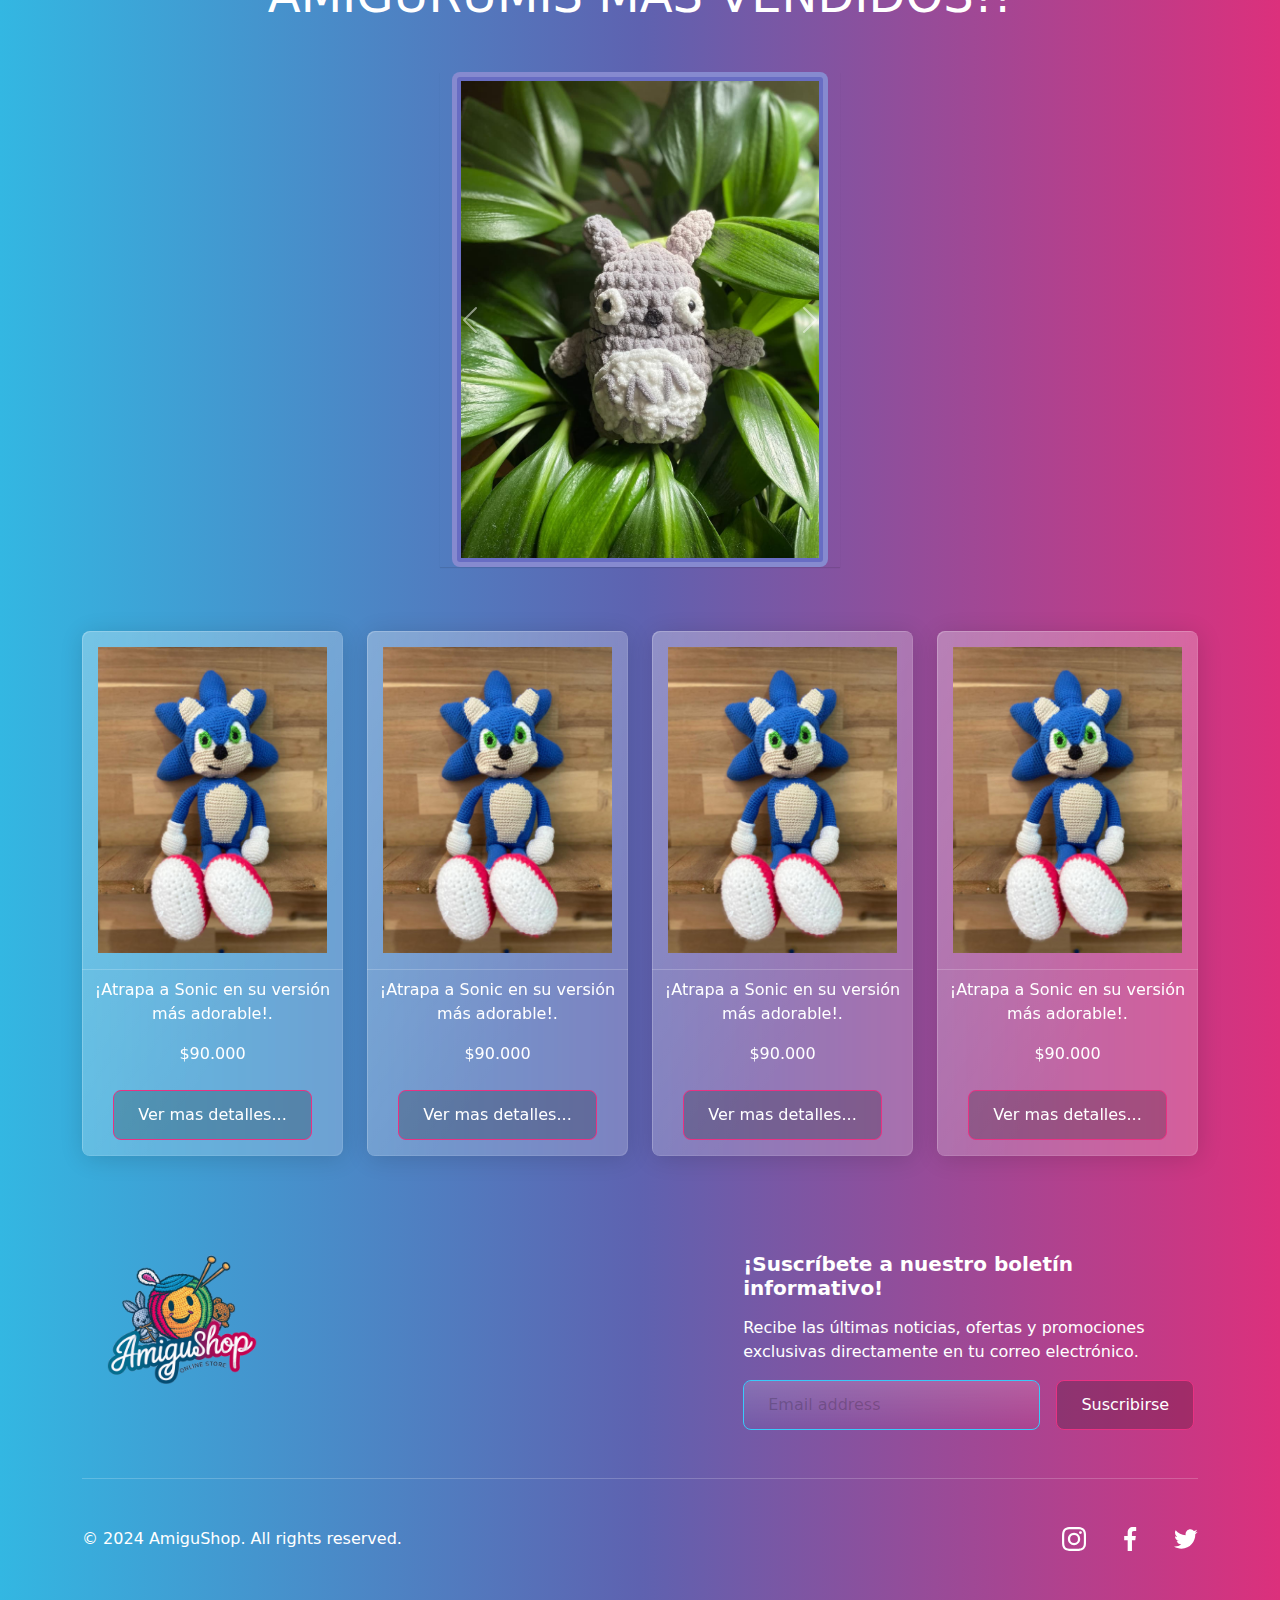
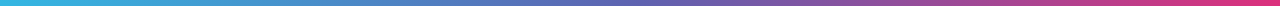
==== commit da629ce0: "modificacion-cards" ====
--- a/index.html
+++ b/index.html
@@ -46,15 +46,15 @@
   <section class="container-fluid section-hero text-center vh-100 shadow-lg">
     <div class="d-flex justify-content-center align-items-center h-100">
       <div class="">
-        <h1 class="mb-5 display-1 fw-bold" style="font-family: Playwrite DK Loopet">
+        <h1 class="mb-5 display-1 fw-bold " style="font-family: Playwrite DK Loopet">
           AmiguShop
         </h1>
         <h4 class="mb-4">
           Descubre los amigurumis más adorables, hechos a mano con amor.
           Perfectos para cualquier ocasión.
         </h4>
-        <a data-mdb-ripple-init class="btn btn-outline-light m-2 fw-bolder"
-          href="https://www.youtube.com/watch?v=c9B4TPnak1A" role="button" rel="nofollow" target="_blank">Ver
+        <a data-mdb-ripple-init class="btn btn-outline-light m-2 fw-bolder" href="#amigurumis" role="" rel="nofollow"
+          target="">Ver
           Amigurimis</a>
         <a data-mdb-ripple-init class="btn btn-outline-light m-2 fw-bolder" href="https://wa.me/573041015470"
           target="_blank" role="button">Contáctanos</a>
@@ -95,7 +95,7 @@
         </div>
       </div>
   </section>
-  <section class="p-2">
+  <section id="amigurumis" class="p-2">
     <h2 class="text-center mt-4 mb-4 display-5">AMIGURUMIS MAS VENDIDOS!!</h2>
     <div id="carouselExampleAutoplaying" class="carousel slide carousel-fade container shadow-sm"
       data-bs-ride="carousel">
@@ -127,14 +127,14 @@
   </section>
   <section class="">
     <div class="container mt-4">
-      <div class="row row-cols-1 text-center">
-        <div class="col-sm-3 text-wrap">
+      <div class="row row-cols-1   text-center">
+        <div class="col-sm-6 col-md-3 ">
           <div class="card mb-3">
             <div>
               <img class="d-block w-100 card-header p-2" src="img/sonic-1.jpeg" alt="">
             </div>
             <div class="card-body p-1">
-              <p class="card-text">¡Atrapa a Sonic en su versión más adorable!.</p>
+              <p class="card-text text-wrap">¡Atrapa a Sonic en su versión más adorable!.</p>
               <span class=" ">$90.000</span>
             </div>
             <div class="card-body p-2">
@@ -143,13 +143,13 @@
             </div>
           </div>
         </div>
-        <div class="col-sm-3 text-wrap">
+        <div class="col-sm-6 col-md-3 ">
           <div class="card mb-3">
             <div>
               <img class="d-block w-100 card-header p-2"" src=" img/sonic-1.jpeg" alt="">
             </div>
             <div class="card-body p-1">
-              <p class="card-text">¡Atrapa a Sonic en su versión más adorable!.</p>
+              <p class="card-text  text-wrap">¡Atrapa a Sonic en su versión más adorable!.</p>
               <span class="">$90.000</span>
             </div>
             <div class="card-body p-2">
@@ -158,13 +158,13 @@
             </div>
           </div>
         </div>
-        <div class="col-sm-3 text-wrap">
-          <div class="card mb-3">
+        <div class="col-sm-6 col-md-3">
+          <div class="card mb-3 ">
             <div>
               <img class="d-block w-100 card-header p-2"" src=" img/sonic-1.jpeg" alt="">
             </div>
             <div class="card-body p-1">
-              <p class="card-text">¡Atrapa a Sonic en su versión más adorable!.</p>
+              <p class="card-text text-wrap">¡Atrapa a Sonic en su versión más adorable!.</p>
               <span class="">$90.000</span>
             </div>
             <div class="card-body p-2">
@@ -173,18 +173,18 @@
             </div>
           </div>
         </div>
-        <div class="col-sm-3 text-wrap">
-          <div class="card mb-3">
+        <div class="col-sm-6 col-md-3">
+          <div class="card mb-3 ">
             <div>
               <img class="d-block w-100 card-header p-2"" src=" img/sonic-1.jpeg" alt="">
             </div>
             <div class="card-body p-1">
-              <p class="card-text">¡Atrapa a Sonic en su versión más adorable!.</p>
+              <p class="card-text text-wrap">¡Atrapa a Sonic en su versión más adorable!.</p>
               <span class="">$90.000</span>
             </div>
             <div class="card-body p-2">
 
-              <button type="button" class=" btn btn-primary">Ver mas detalles...</button>
+              <button type="button" class=" btn btn-primary ">Ver mas detalles...</button>
             </div>
           </div>
         </div>
@@ -203,7 +203,8 @@
             <p>Recibe las últimas noticias, ofertas y promociones exclusivas directamente en tu correo electrónico.</p>
             <div class="d-flex flex-column flex-sm-row w-100 gap-2">
               <label for="email" class="visually-hidden">correo electronico</label>
-              <input name="email" id="email" type="email" class="form-control" placeholder="Email address">
+              <input name="email" id="email" type="email" class="form-control border-info bg-gradient"
+                placeholder="Email address" required>
               <button class="btn btn-primary" type="button" onclick="customerSuscription()">Suscribirse</button>
             </div>
           </form>
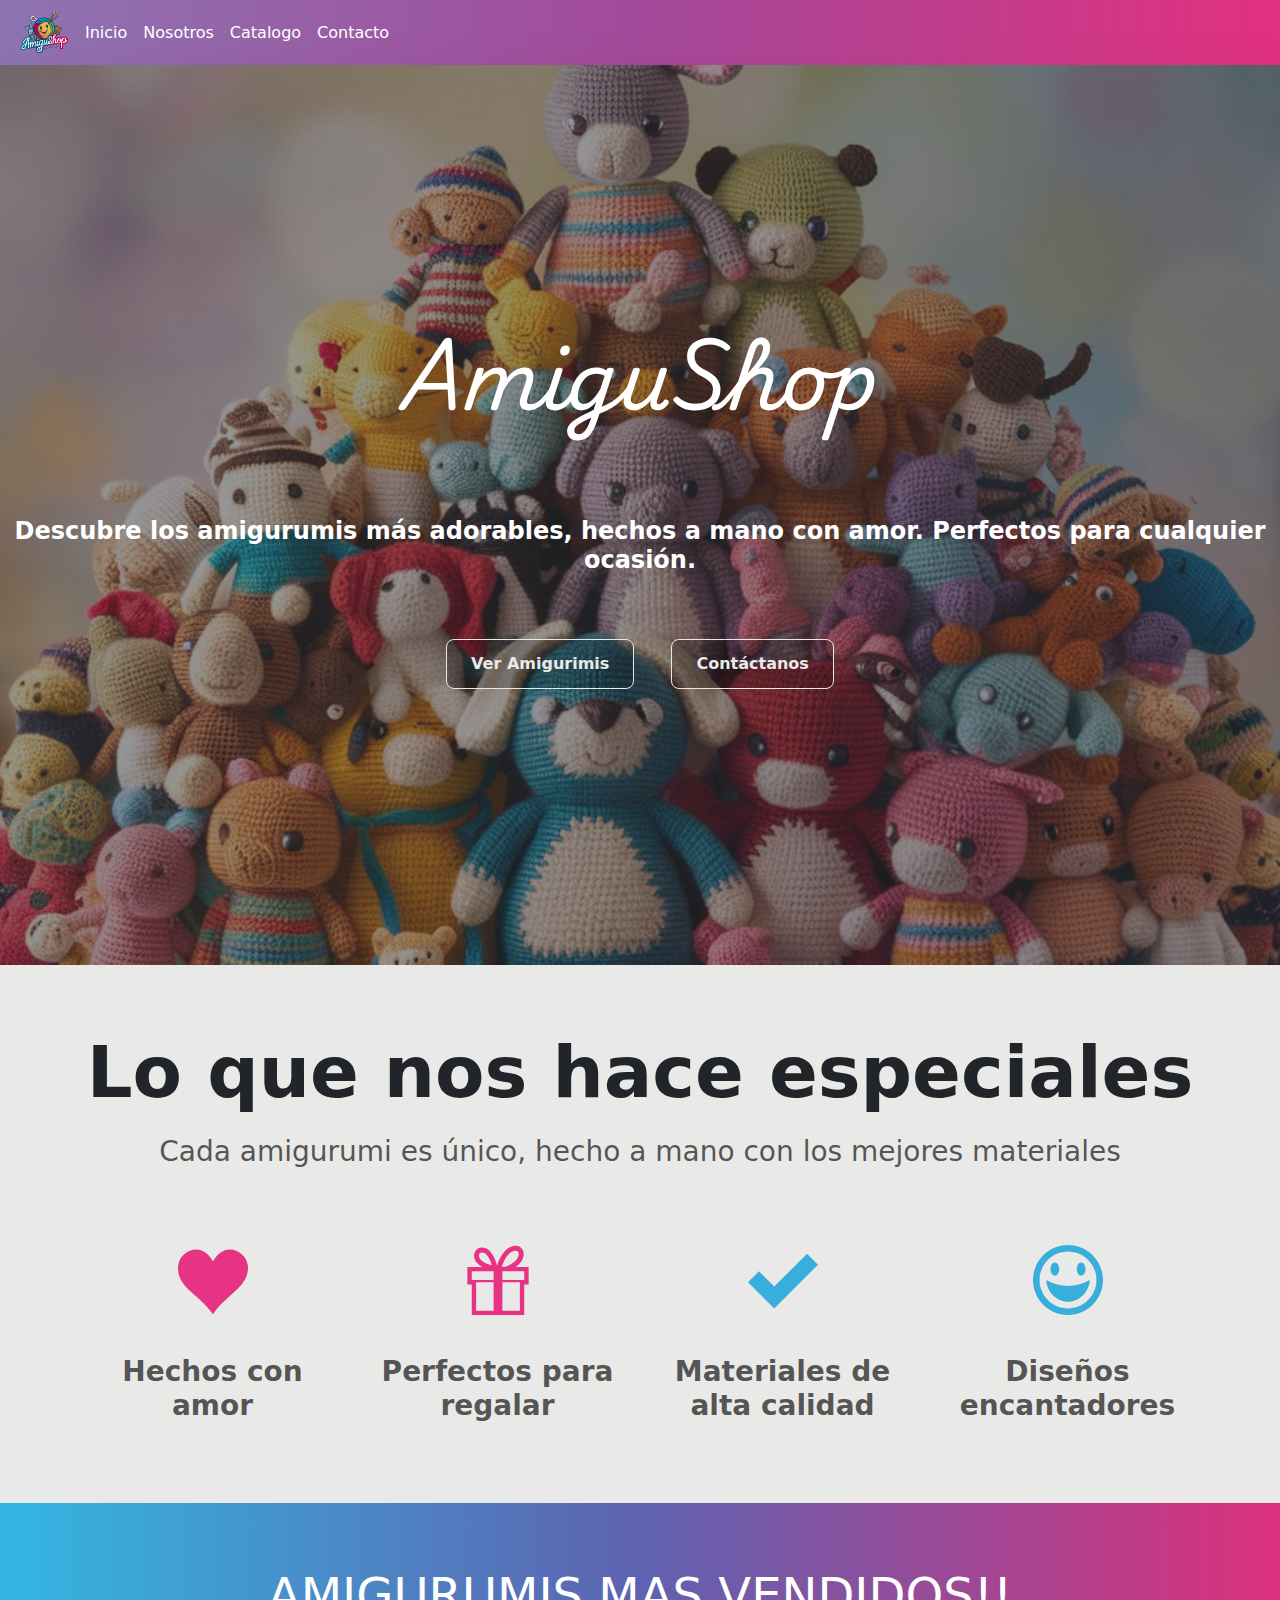
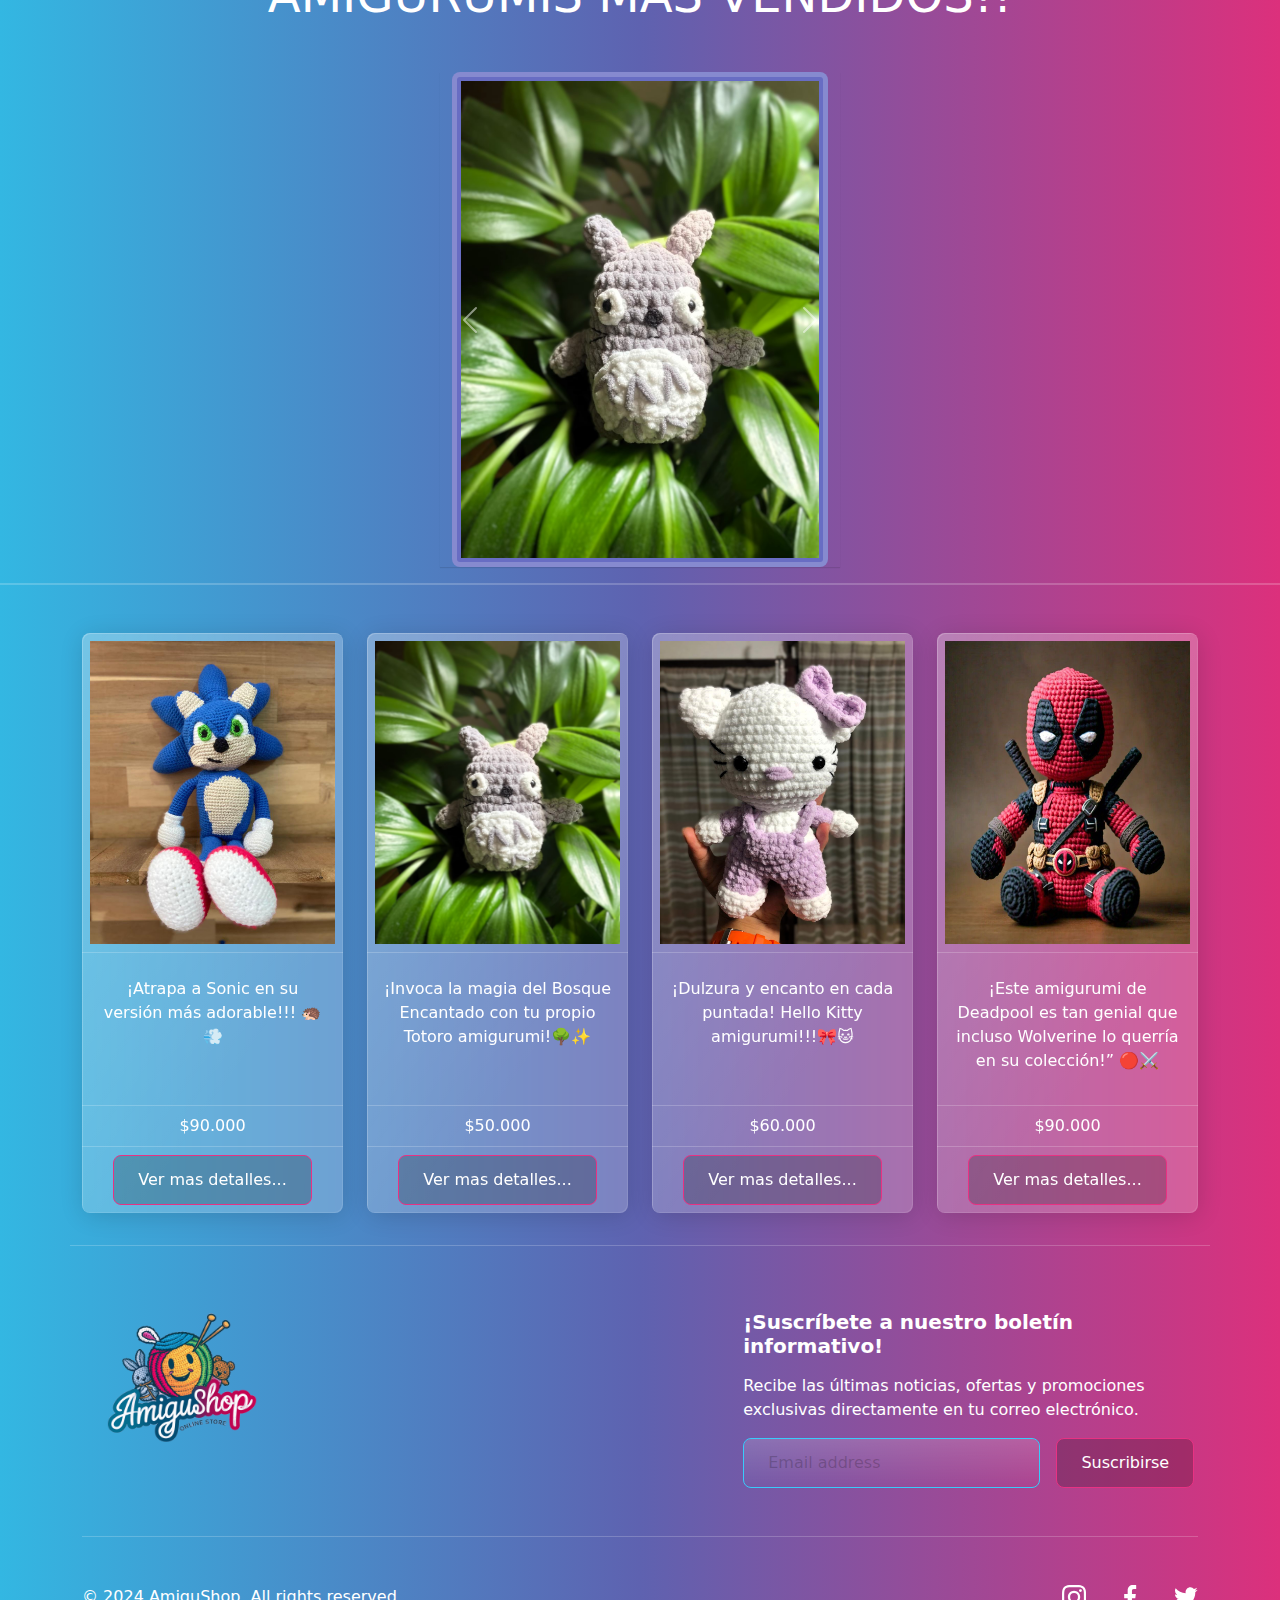
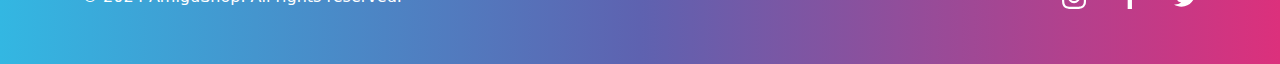
==== commit 9c8c651f: ""Updated catalogo.html, styles.css, and index.html with new content, layout, and styling; added new " ====
--- a/index.html
+++ b/index.html
@@ -2,6 +2,7 @@
 <html lang="es">
 
 <head>
+  <link rel="icon" href="./img/favicon-16x16.png" type="image/x-icon">
   <meta charset="UTF-8" />
   <meta name="viewport" content="width=device-width, initial-scale=1.0" />
   <link rel="preconnect" href="https://fonts.googleapis.com" />
@@ -33,10 +34,10 @@
               <a class="nav-link " href="#about">Nosotros</a>
             </li>
             <li class="nav-item">
-              <a class="nav-link " href="#">Catalogo</a>
-            </li>
-            <li class="nav-item">
-              <a class="nav-link" href="#">Contacto</a>
+              <a class="nav-link " href="./catalogo.html" target="_blank">Catalogo</a>
+            </li>
+            <li class="nav-item">
+              <a class="nav-link" href="https://wa.me/573508650711" target="_blank">Contacto</a>
             </li>
           </ul>
         </div>
@@ -53,10 +54,10 @@
           Descubre los amigurumis más adorables, hechos a mano con amor.
           Perfectos para cualquier ocasión.
         </h4>
-        <a data-mdb-ripple-init class="btn btn-outline-light m-2 fw-bolder" href="#amigurumis" role="" rel="nofollow"
-          target="">Ver
+        <a data-mdb-ripple-init class="btn btn-outline-light m-2 fw-bolder" href="./catalogo.html" role=""
+          rel="nofollow" target="_blank">Ver
           Amigurimis</a>
-        <a data-mdb-ripple-init class="btn btn-outline-light m-2 fw-bolder" href="https://wa.me/573041015470"
+        <a data-mdb-ripple-init class="btn btn-outline-light m-2 fw-bolder" href="https://wa.me/573508650711"
           target="_blank" role="button">Contáctanos</a>
       </div>
     </div>
@@ -95,7 +96,7 @@
         </div>
       </div>
   </section>
-  <section id="amigurumis" class="p-2">
+  <section id="amigurumis" class="p-2 border-bottom border-2 border-opacity-50">
     <h2 class="text-center mt-4 mb-4 display-5">AMIGURUMIS MAS VENDIDOS!!</h2>
     <div id="carouselExampleAutoplaying" class="carousel slide carousel-fade container shadow-sm"
       data-bs-ride="carousel">
@@ -118,87 +119,95 @@
         <span class="carousel-control-prev-icon" aria-hidden="true"></span>
         <span class="visually-hidden">Previous</span>
       </button>
-      <button class="carousel-control-next" type="button" data-bs-target="#carouselExampleAutoplaying"
+      <button class="carousel-control-next bg-" type="button" data-bs-target="#carouselExampleAutoplaying"
         data-bs-slide="next">
         <span class="carousel-control-next-icon" aria-hidden="true"></span>
         <span class="visually-hidden">Next</span>
       </button>
     </div>
   </section>
-  <section class="">
+  <section class="products">
     <div class="container mt-4">
-      <div class="row row-cols-1   text-center">
-        <div class="col-sm-6 col-md-3 ">
+      <div class="row row-cols-1 text-center">
+        <div class="col-sm-6 col-md-4 col-lg-3 ">
           <div class="card mb-3">
             <div>
-              <img class="d-block w-100 card-header p-2" src="img/sonic-1.jpeg" alt="">
-            </div>
-            <div class="card-body p-1">
-              <p class="card-text text-wrap">¡Atrapa a Sonic en su versión más adorable!.</p>
-              <span class=" ">$90.000</span>
-            </div>
-            <div class="card-body p-2">
+              <img class="d-block w-100 card-header p-1" src="img/sonic-1.jpeg" alt="">
+            </div>
+            <div class="card-body height-card p-2 mt-1 ">
+              <p class="card-text text-wrap m-0 ">¡Atrapa a Sonic en su versión más adorable!!! 🦔💨
+              </p>
+
+            </div>
+            <span class=" border-bottom border-top p-1">$90.000</span>
+            <div class="card-body p-1">
 
               <button type="button" class=" btn btn-primary">Ver mas detalles...</button>
             </div>
           </div>
         </div>
-        <div class="col-sm-6 col-md-3 ">
+        <div class="col-sm-6 col-md-4 col-lg-3">
           <div class="card mb-3">
             <div>
-              <img class="d-block w-100 card-header p-2"" src=" img/sonic-1.jpeg" alt="">
-            </div>
-            <div class="card-body p-1">
-              <p class="card-text  text-wrap">¡Atrapa a Sonic en su versión más adorable!.</p>
-              <span class="">$90.000</span>
-            </div>
-            <div class="card-body p-2">
+              <img class="d-block w-100 card-header p-1" src=" img/totoro.jpg" alt="">
+            </div>
+            <div class="card-body height-card p-2 mt-1">
+              <p class="card-text  text-wrap">¡Invoca la magia del Bosque Encantado con tu propio Totoro amigurumi!🌳✨
+              </p>
+
+            </div>
+            <span class="p-1 border-bottom border-top">$50.000</span>
+            <div class="card-body p-1">
 
               <button type="button" class=" btn btn-primary">Ver mas detalles...</button>
             </div>
           </div>
         </div>
-        <div class="col-sm-6 col-md-3">
+        <div class="col-sm-6 col-md-4 col-lg-3">
           <div class="card mb-3 ">
             <div>
-              <img class="d-block w-100 card-header p-2"" src=" img/sonic-1.jpeg" alt="">
-            </div>
-            <div class="card-body p-1">
-              <p class="card-text text-wrap">¡Atrapa a Sonic en su versión más adorable!.</p>
-              <span class="">$90.000</span>
-            </div>
-            <div class="card-body p-2">
+              <img class="d-block w-100 card-header p-1" src=" img/hello-kitty.jpeg" alt="">
+            </div>
+            <div class="card-body height-card p-2 mt-1">
+              <p class="card-text text-wrap">¡Dulzura y encanto en cada puntada! Hello Kitty amigurumi!!!🎀🐱</p>
+
+            </div>
+            <span class="p-1 border-bottom border-top">$60.000</span>
+            <div class="card-body p-1">
 
               <button type="button" class=" btn btn-primary">Ver mas detalles...</button>
             </div>
           </div>
         </div>
-        <div class="col-sm-6 col-md-3">
+        <div class="col-sm-6 col-md-4 col-lg-3">
           <div class="card mb-3 ">
             <div>
-              <img class="d-block w-100 card-header p-2"" src=" img/sonic-1.jpeg" alt="">
-            </div>
-            <div class="card-body p-1">
-              <p class="card-text text-wrap">¡Atrapa a Sonic en su versión más adorable!.</p>
-              <span class="">$90.000</span>
-            </div>
-            <div class="card-body p-2">
+              <img class="d-block w-100 card-header p-1" src="img/deadpool.jpeg" alt="">
+            </div>
+            <div class="card-body height-card p-2 mt-1">
+              <p class="card-text text-wrap">¡Este amigurumi de Deadpool es tan genial que incluso Wolverine lo querría
+                en su colección!” 🔴⚔️</p>
+
+            </div>
+            <span class="p-1 border-bottom border-top">$90.000</span>
+            <div class="card-body p-1">
 
               <button type="button" class=" btn btn-primary ">Ver mas detalles...</button>
             </div>
           </div>
         </div>
       </div>
+    </div>
   </section>
   <footer>
-    <div class="container py-3">
+    <div class="container py-3 border-top">
       <div class="row">
         <div class="col-6 col-md-2 hidden">
           <a class="navbar-brand p-0" href="/index.html"><img width="200rem" src="./img/logo-sin-fondo.png"
               alt="logo" /></a>
         </div>
         <div class="col-md-5 offset-md-1 mt-3">
-          <form id="suscription">
+          <form id="suscription" onsubmit="return validateEmail()">
             <h5>¡Suscríbete a nuestro boletín informativo!</h5>
             <p>Recibe las últimas noticias, ofertas y promociones exclusivas directamente en tu correo electrónico.</p>
             <div class="d-flex flex-column flex-sm-row w-100 gap-2">
@@ -215,7 +224,9 @@
         <p>© 2024 AmiguShop. All rights reserved.</p>
         <ul class="list-unstyled d-flex">
 
-          <li class="ms-3"><a class="icon-link icon-link-hover" href="#"><svg class="bi" width="24" height="24">
+          <li class="ms-3"><a class="icon-link icon-link-hover"
+              href="https://www.instagram.com/amigurumi_se_?igsh=bnFtb213bXJpZ2p0&utm_source=qr" target="_blank"><svg
+                class="bi" width="24" height="24">
                 <use href="./img/icons.svg#icon-instagram"></use>
               </svg></a></li>
           <li class="ms-3"><a class="icon-link icon-link-hover" href="#"><svg class="bi" width="24" height="24">
--- a/css/styles.css
+++ b/css/styles.css
@@ -1,6 +1,6 @@
 .section-hero {
     margin: 0 auto;
-    background-image: linear-gradient(to right, rgba(47, 48, 58, 0.5), rgba(47, 48, 58, 0.5)), url(/img/bg-hero.jpeg);
+    background-image: linear-gradient(to right, rgba(47, 48, 58, 0.5), rgba(47, 48, 58, 0.5)), url(../img/bg-hero.jpeg);
     background-size: cover;
     background-repeat: no-repeat;
     background-position: center;
@@ -16,4 +16,16 @@
     .hidden {
         display: none;
     }
+}
+
+.height-card {
+    height: 9rem;
+}
+
+.products button {
+    background-color: rgba(0, 0, 0, 0.2) !important;
+}
+
+.products img {
+    height: 320px;
 }